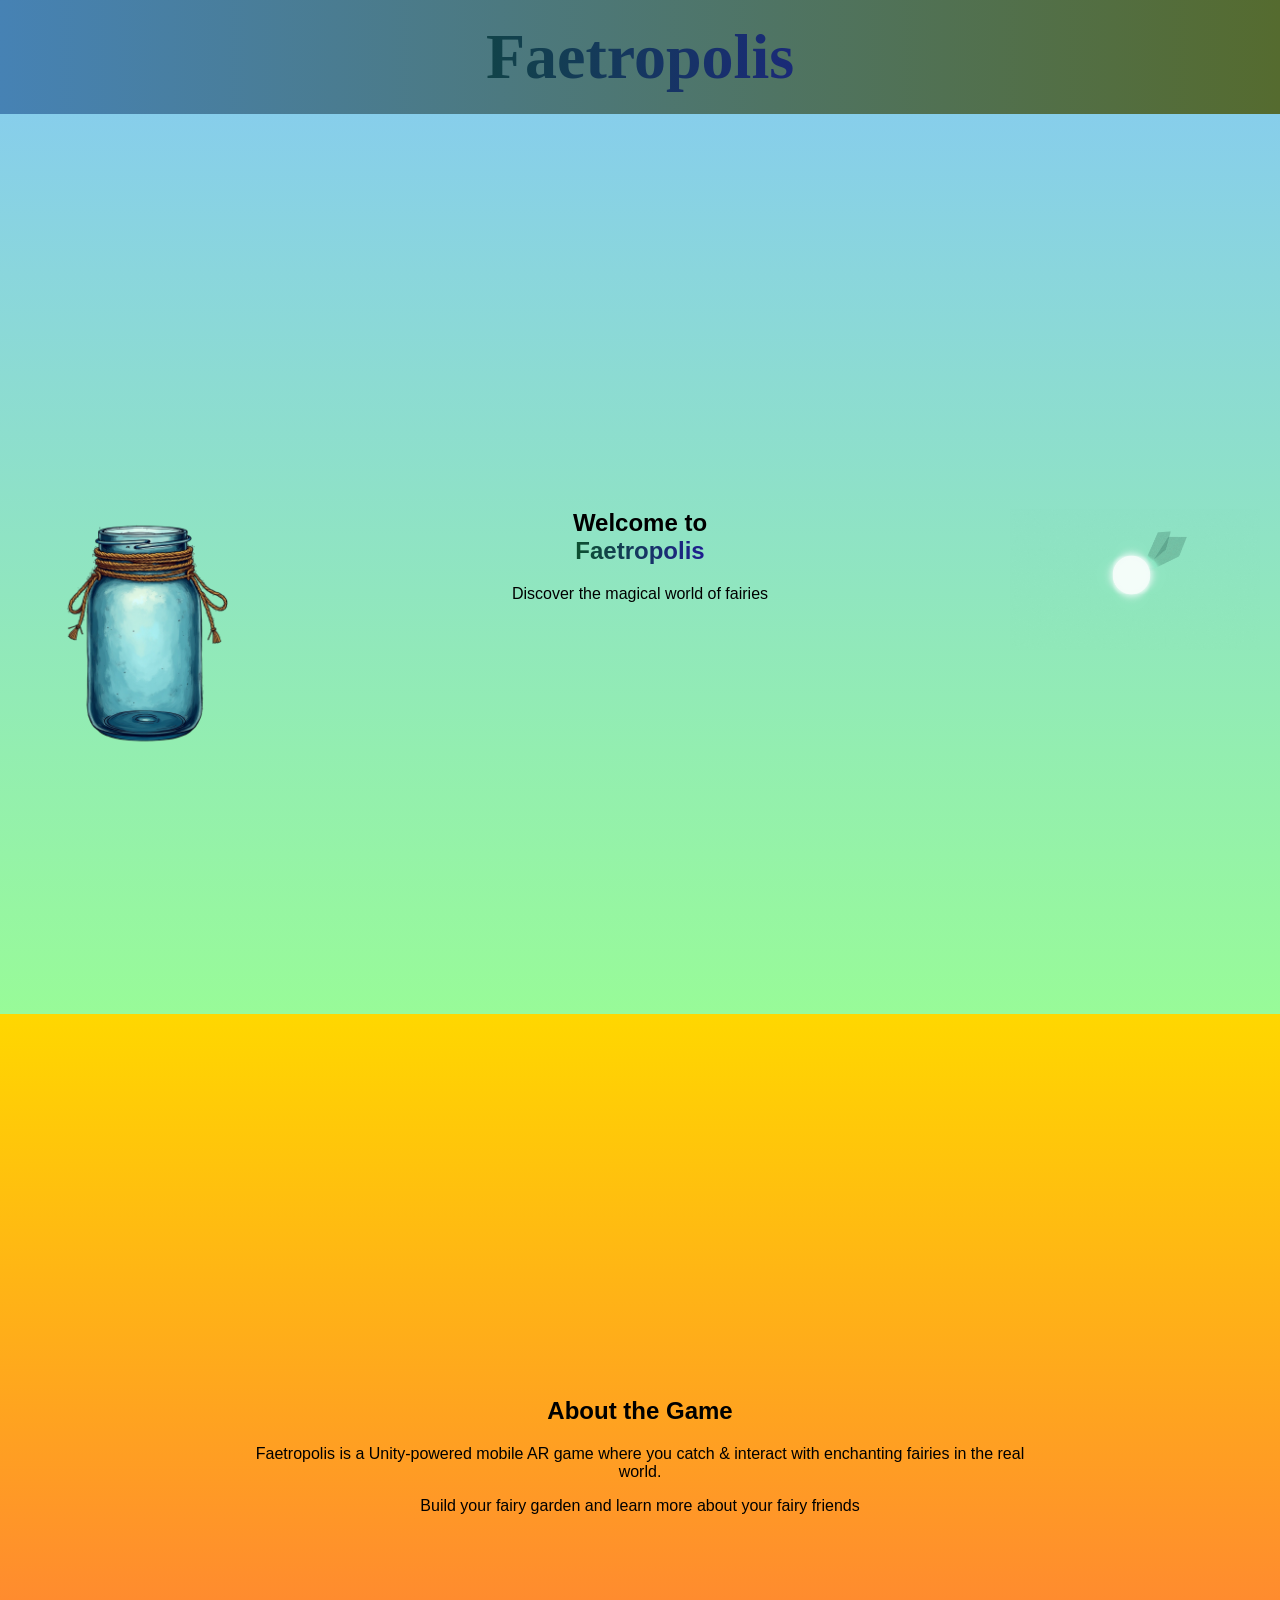
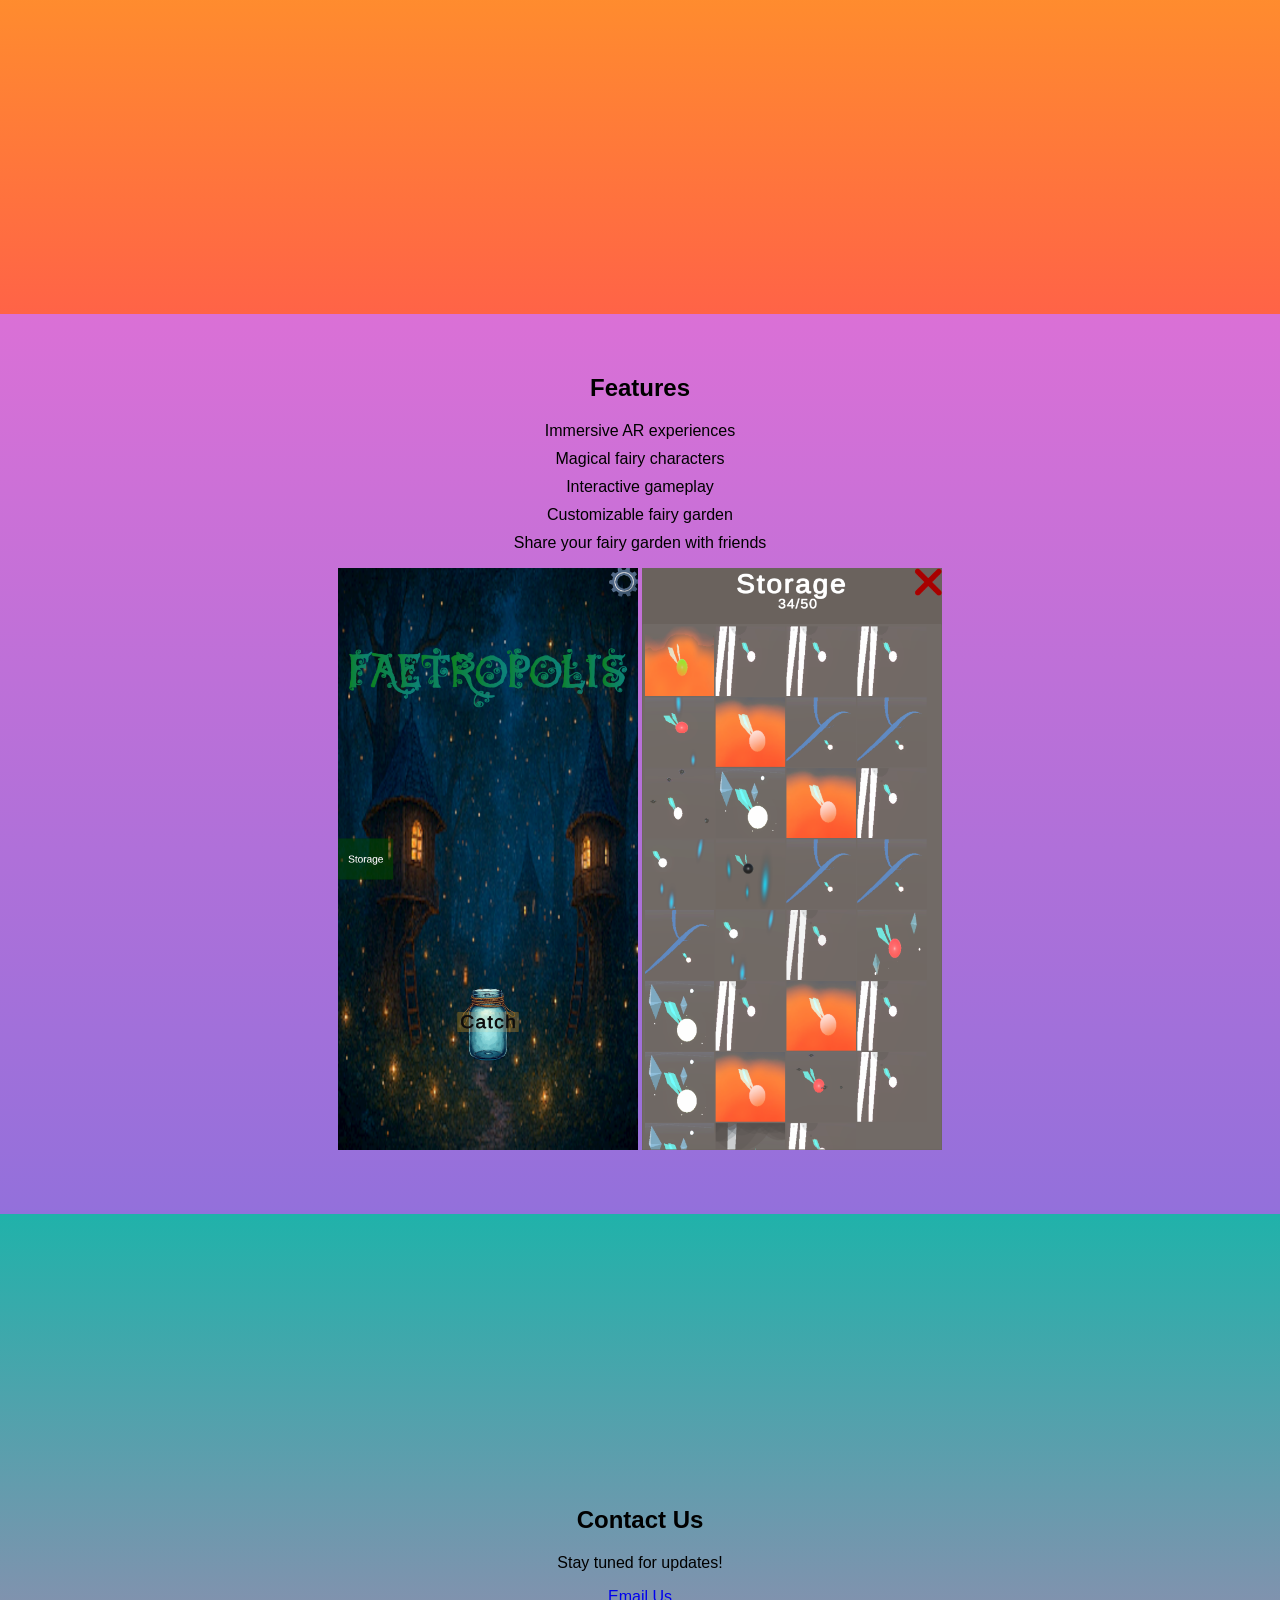
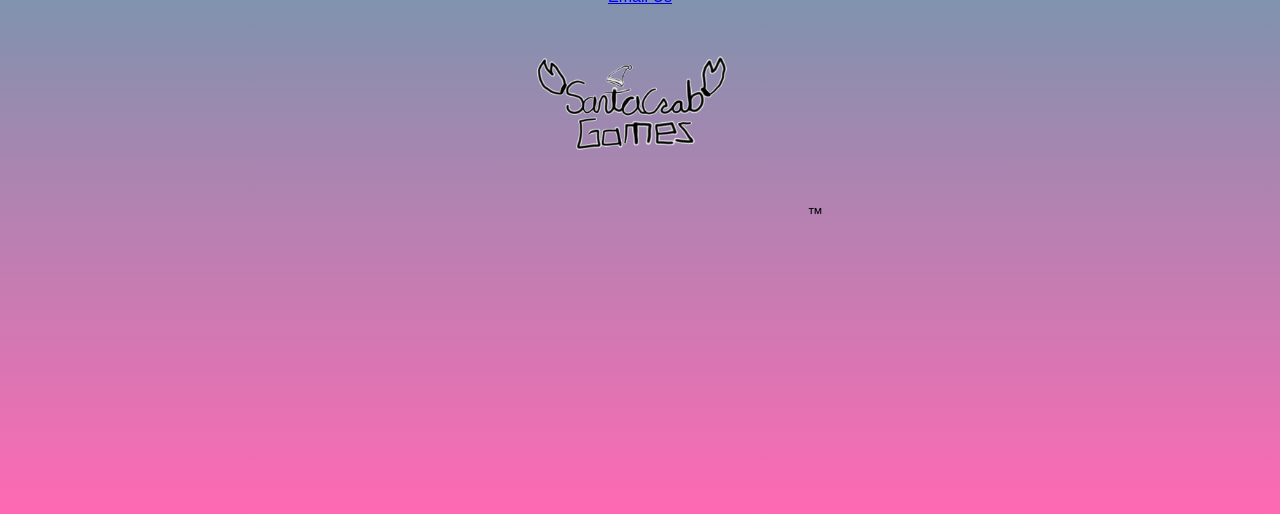
==== index.html @ f0f22c56 "clean" ====
<!DOCTYPE html>
<html lang="en">
<head>
    <meta charset="UTF-8">
    <meta name="viewport" content="width=device-width, initial-scale=1.0">
    <title>Faetropolis - Unity Mobile AR Game</title>
    <link rel="stylesheet" href="style.css">
    <link href="https://unpkg.com/aos@2.3.1/dist/aos.css" rel="stylesheet">
</head>
<body>
    <div class="banner"><div id="titletext">Faetropolis</div></div>
    <section class="parallax-section" id="hero">
        <div class="content">
            <img src="resources//FairyJar.png" alt="Faetropolis Jar" width="250" id="faetropolisjar">
            <img src="resources/commonfairyrender.png" alt="fairy" width="250" id="fairyrender">
            <h1>Welcome to <div id="titletext2">Faetropolis</div></h1>
            <p>Discover the magical world of fairies</p>
        </div>
    </section>
    <section class="parallax-section" id="about">
        <div class="content">
            <h2>About the Game</h2>
            <p>Faetropolis is a Unity-powered mobile AR game where you catch & interact with enchanting fairies in the real world.</p>
            <p>Build your fairy garden and learn more about your fairy friends</p>
        </div>
    </section>
    <section class="parallax-section" id="features">
        <div class="content">
            <h2>Features</h2>
            <ul>
                <li>Immersive AR experiences</li>
                <li>Magical fairy characters</li>
                <li>Interactive gameplay</li>
                <li>Customizable fairy garden</li>
                <li>Share your fairy garden with friends</li>
            </ul>
            <div>
                <img src="resources//Screenshot_main.png" alt="Faetropolis Screenshot 1" width="300">
                <img src="resources//Screenshot_storage.png" alt="Faetropolis Screenshot 2" width="300">
            </div>
        </div>
    </section>
    <section class="parallax-section" id="contact">
        <div class="content">
            <h2>Contact Us</h2>
            <p>Stay tuned for updates!</p>
            <p><a href="mailto:jbeltran10179@gmail.com">Email Us</a></p>
             <img src="resources//SCGamesLogo2.png" alt="SC Games Logo" width="350" id="scgameslogo">™</img>
        </div>
       
    </section>
      <script src="https://unpkg.com/aos@next/dist/aos.js"></script>
  <script src="script.js"></script>
</body>
</html>
---- style.css ----
body {
    margin: 0;
    font-family: Arial, sans-serif;
    color: Black;
}

.banner {
    background: linear-gradient(to right, #4682B4, #556B2F);
    color: transparent;
    text-align: center;
    padding: 20px;
    font-size: 4em;
    font-weight: bold;
    position: sticky;
    top: 0;
    z-index: 10;
    font-family: Papyrus;
}
#titletext{
    background: linear-gradient(to right, #046900, #2704c0);
    background-clip: text;
    -webkit-background-clip: text;
}
#titletext2{
    color: transparent;
    background: linear-gradient(to right, #046900, #2704c0);
    background-clip: text;
    -webkit-background-clip: text;
}
.parallax-section {
    position: relative;
    min-height: 100vh;
    display: flex;
    align-items: center;
    justify-content: center;
    
}



#hero {
    background: linear-gradient(to bottom, #87CEEB, #98FB98);
}

#about{
    background: linear-gradient(to bottom, #FFD700, #FF6347);
}

#features {
    background: linear-gradient(to bottom, #DA70D6, #9370DB);
}

#contact {
    background: linear-gradient(to bottom, #20B2AA, #FF69B4);
}

.content {
    text-align: center;
    max-width: 800px;
    padding: 20px;
    
    z-index: 1;
}
#fairyrender{
    position: absolute;
    right: 20px;
}
#faetropolisjar{
    position: absolute;
    left: 20px;
}
h1, h2 {
    margin: 0 0 20px 0;
}

ul {
    list-style: none;
    padding: 0;
}

li {
    margin: 10px 0;
}
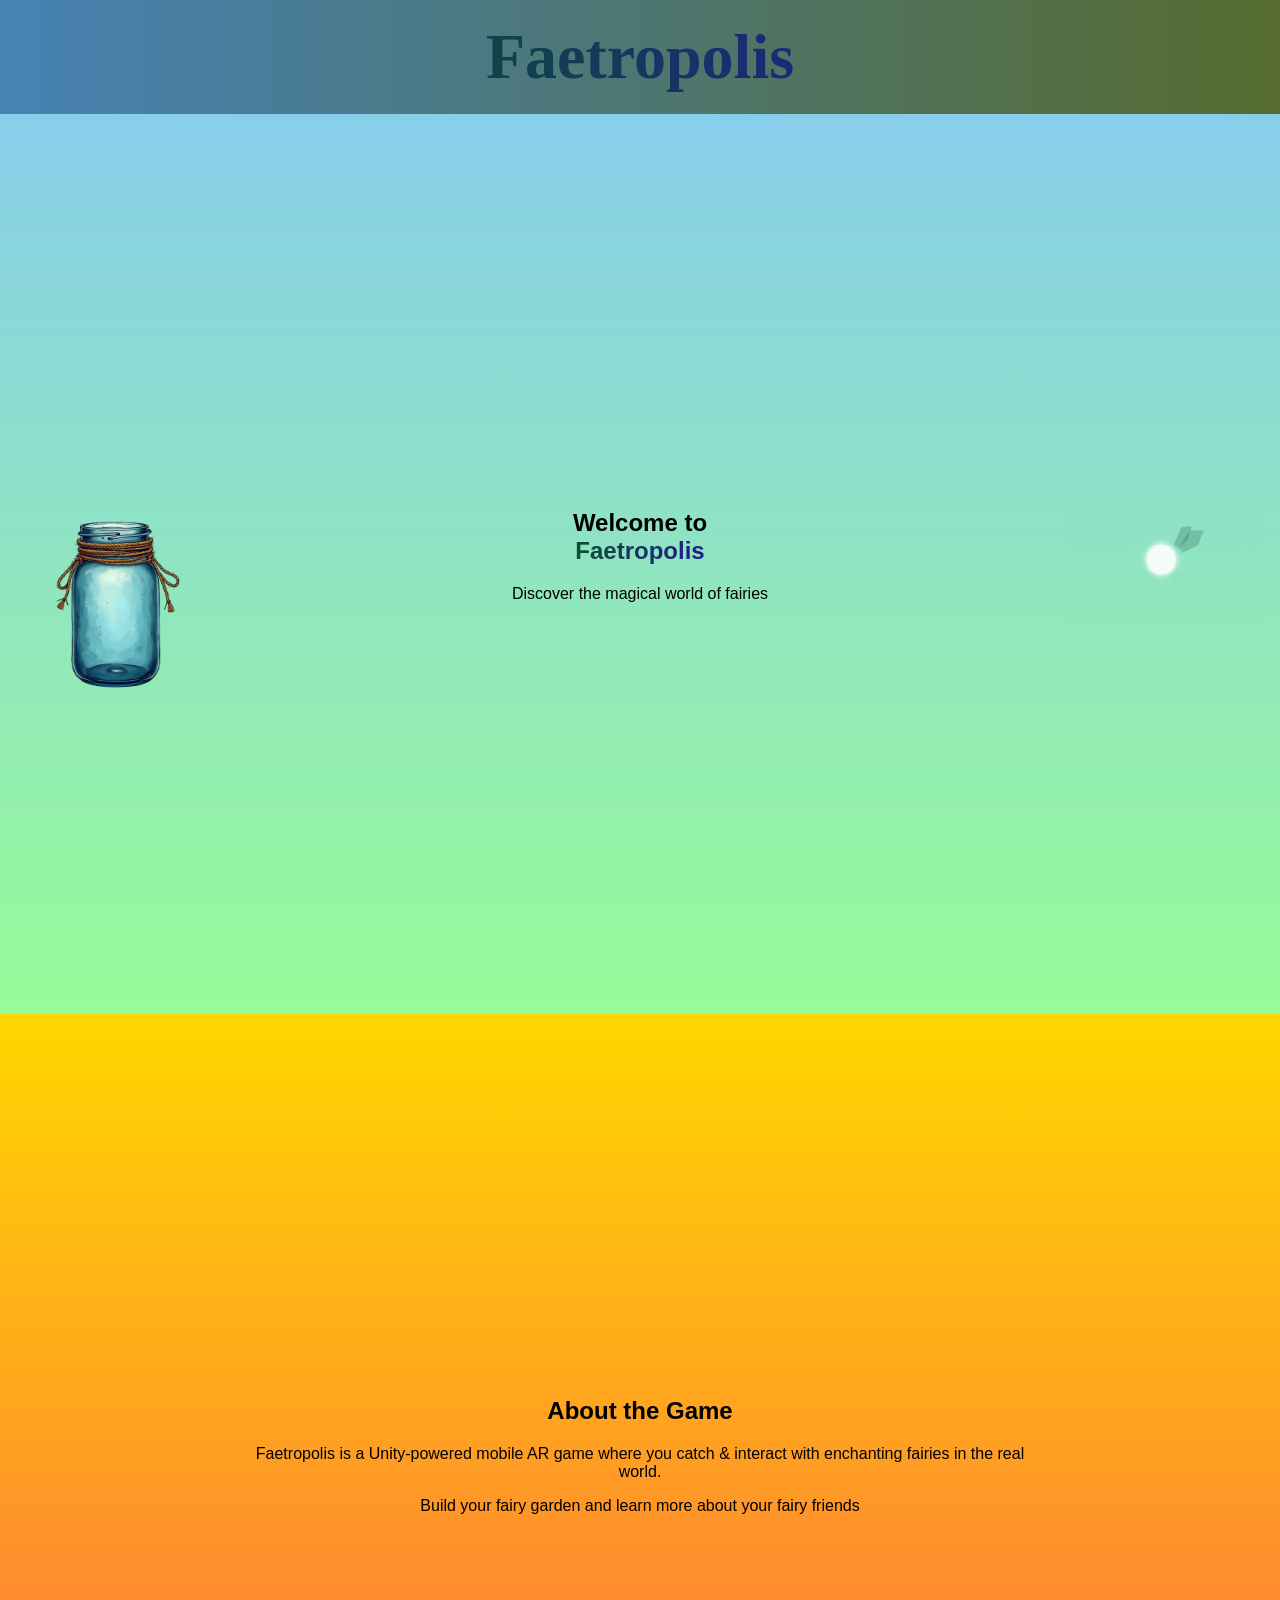
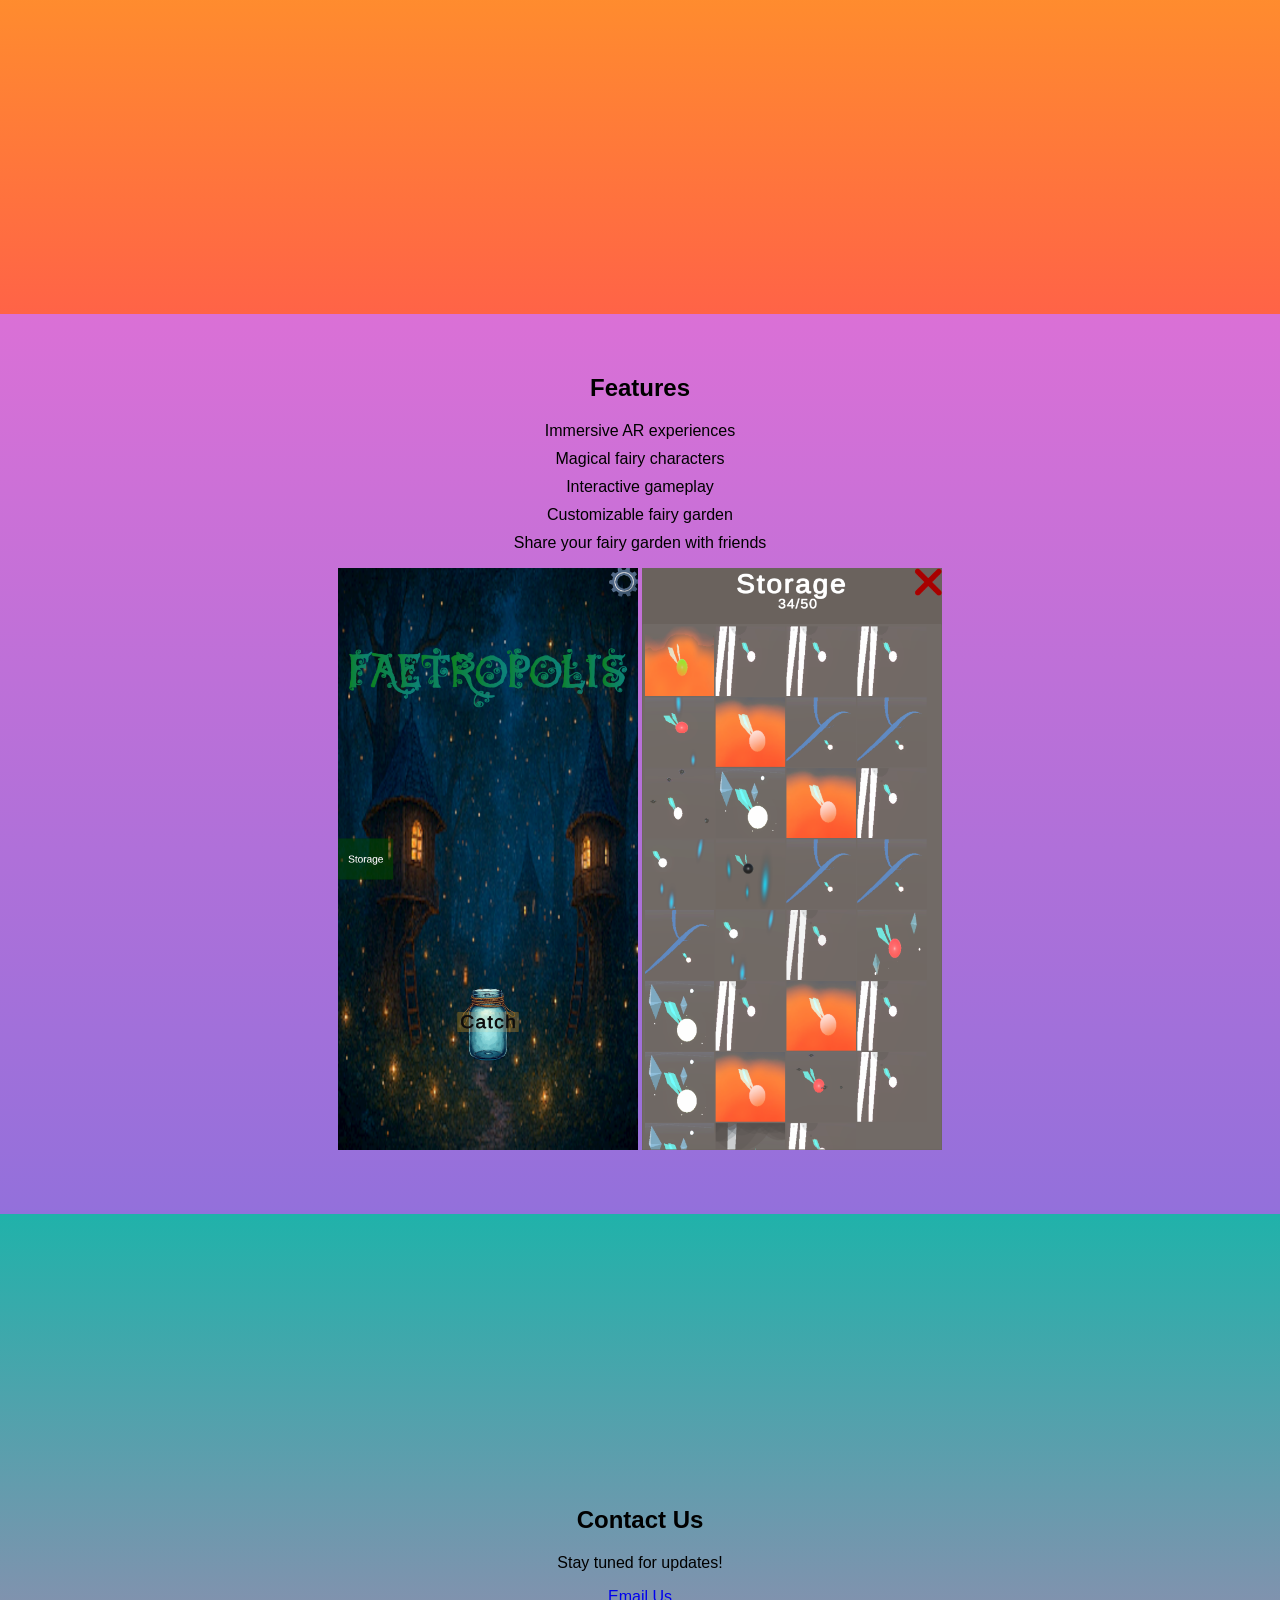
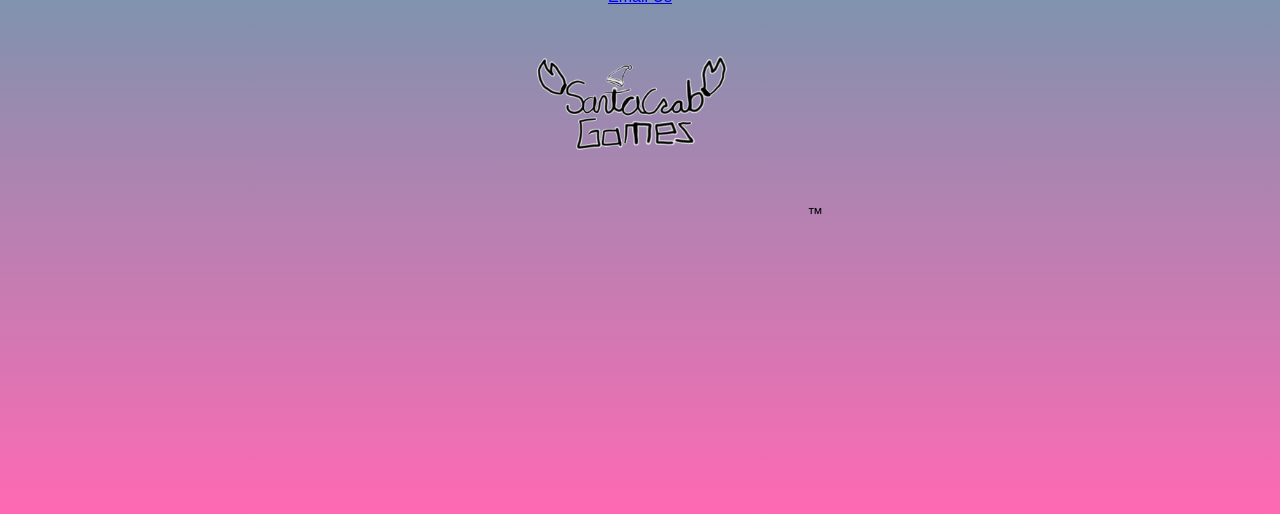
==== commit a505a89f: "mobile adjustments" ====
--- a/index.html
+++ b/index.html
@@ -11,8 +11,8 @@
     <div class="banner"><div id="titletext">Faetropolis</div></div>
     <section class="parallax-section" id="hero">
         <div class="content">
-            <img src="resources//FairyJar.png" alt="Faetropolis Jar" width="250" id="faetropolisjar">
-            <img src="resources/commonfairyrender.png" alt="fairy" width="250" id="fairyrender">
+            <img src="resources//FairyJar.png" alt="Faetropolis Jar" width="15%" id="faetropolisjar">
+            <img src="resources/commonfairyrender.png" alt="fairy" width="15%" id="fairyrender">
             <h1>Welcome to <div id="titletext2">Faetropolis</div></h1>
             <p>Discover the magical world of fairies</p>
         </div>
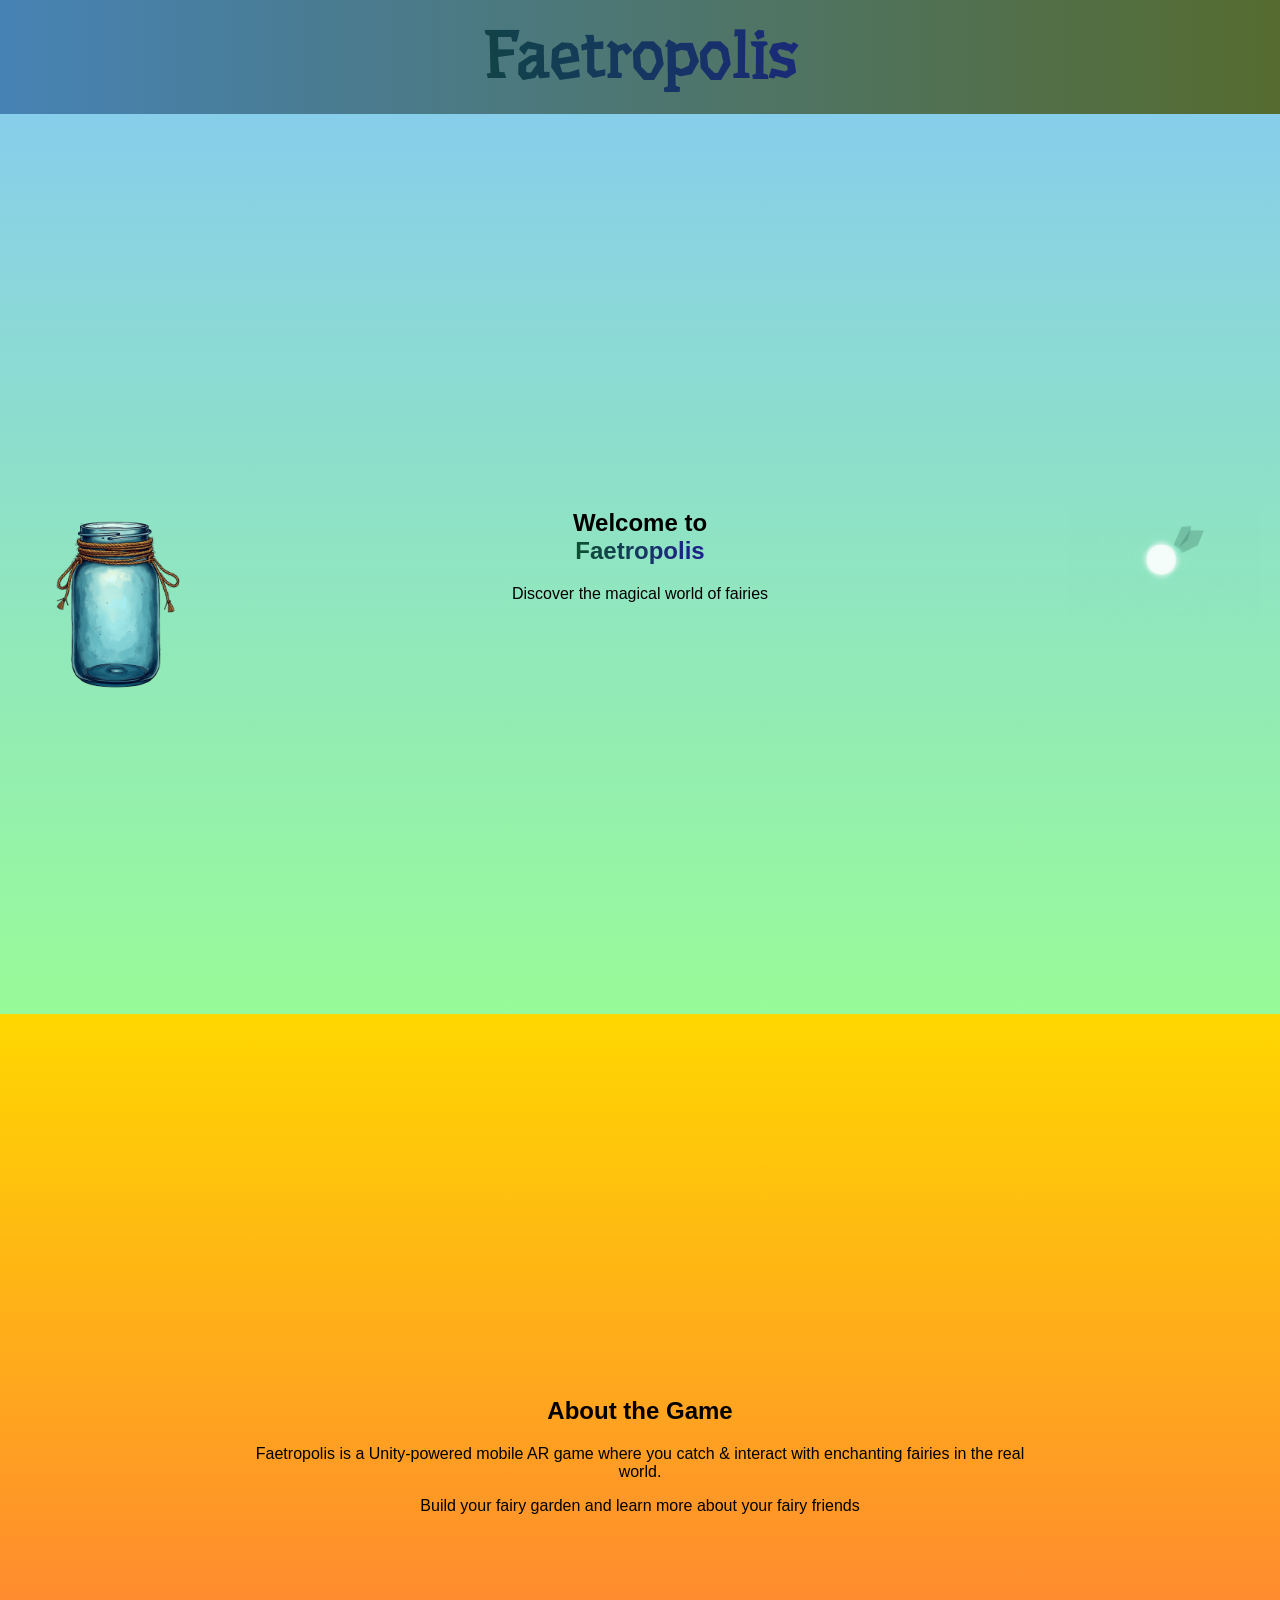
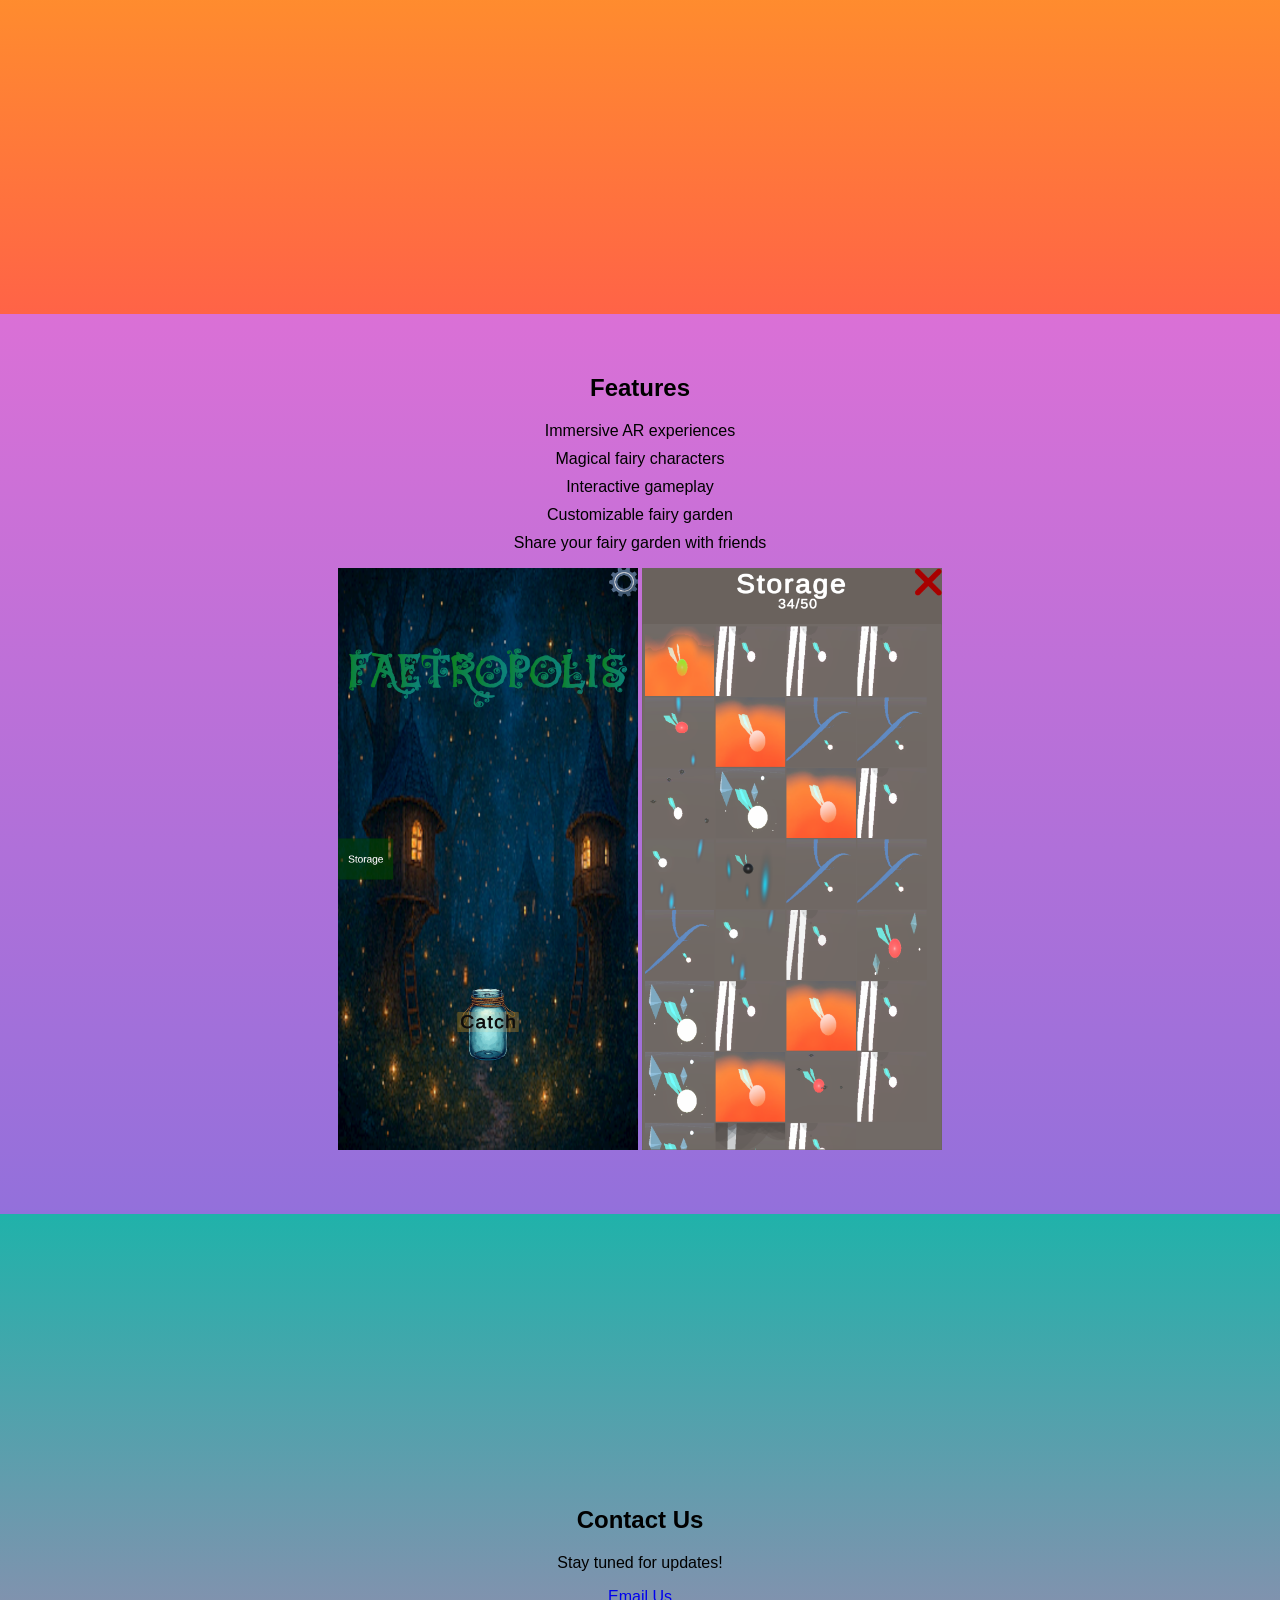
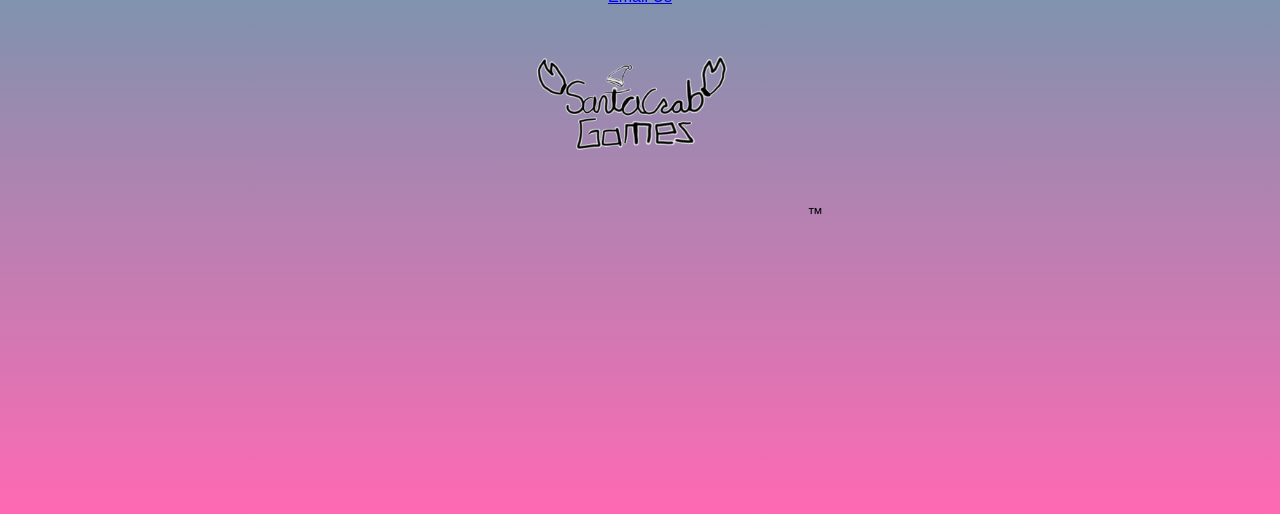
==== commit cf55aad1: "more mobile considerations" ====
--- a/index.html
+++ b/index.html
@@ -6,6 +6,9 @@
     <title>Faetropolis - Unity Mobile AR Game</title>
     <link rel="stylesheet" href="style.css">
     <link href="https://unpkg.com/aos@2.3.1/dist/aos.css" rel="stylesheet">
+    <link rel="preconnect" href="https://fonts.googleapis.com">
+<link rel="preconnect" href="https://fonts.gstatic.com" crossorigin>
+<link href="https://fonts.googleapis.com/css2?family=Underdog&display=swap" rel="stylesheet">
 </head>
 <body>
     <div class="banner"><div id="titletext">Faetropolis</div></div>
--- a/style.css
+++ b/style.css
@@ -14,7 +14,7 @@
     position: sticky;
     top: 0;
     z-index: 10;
-    font-family: Papyrus;
+    font-family:"Underdog", Papyrus;
 }
 #titletext{
     background: linear-gradient(to right, #046900, #2704c0);
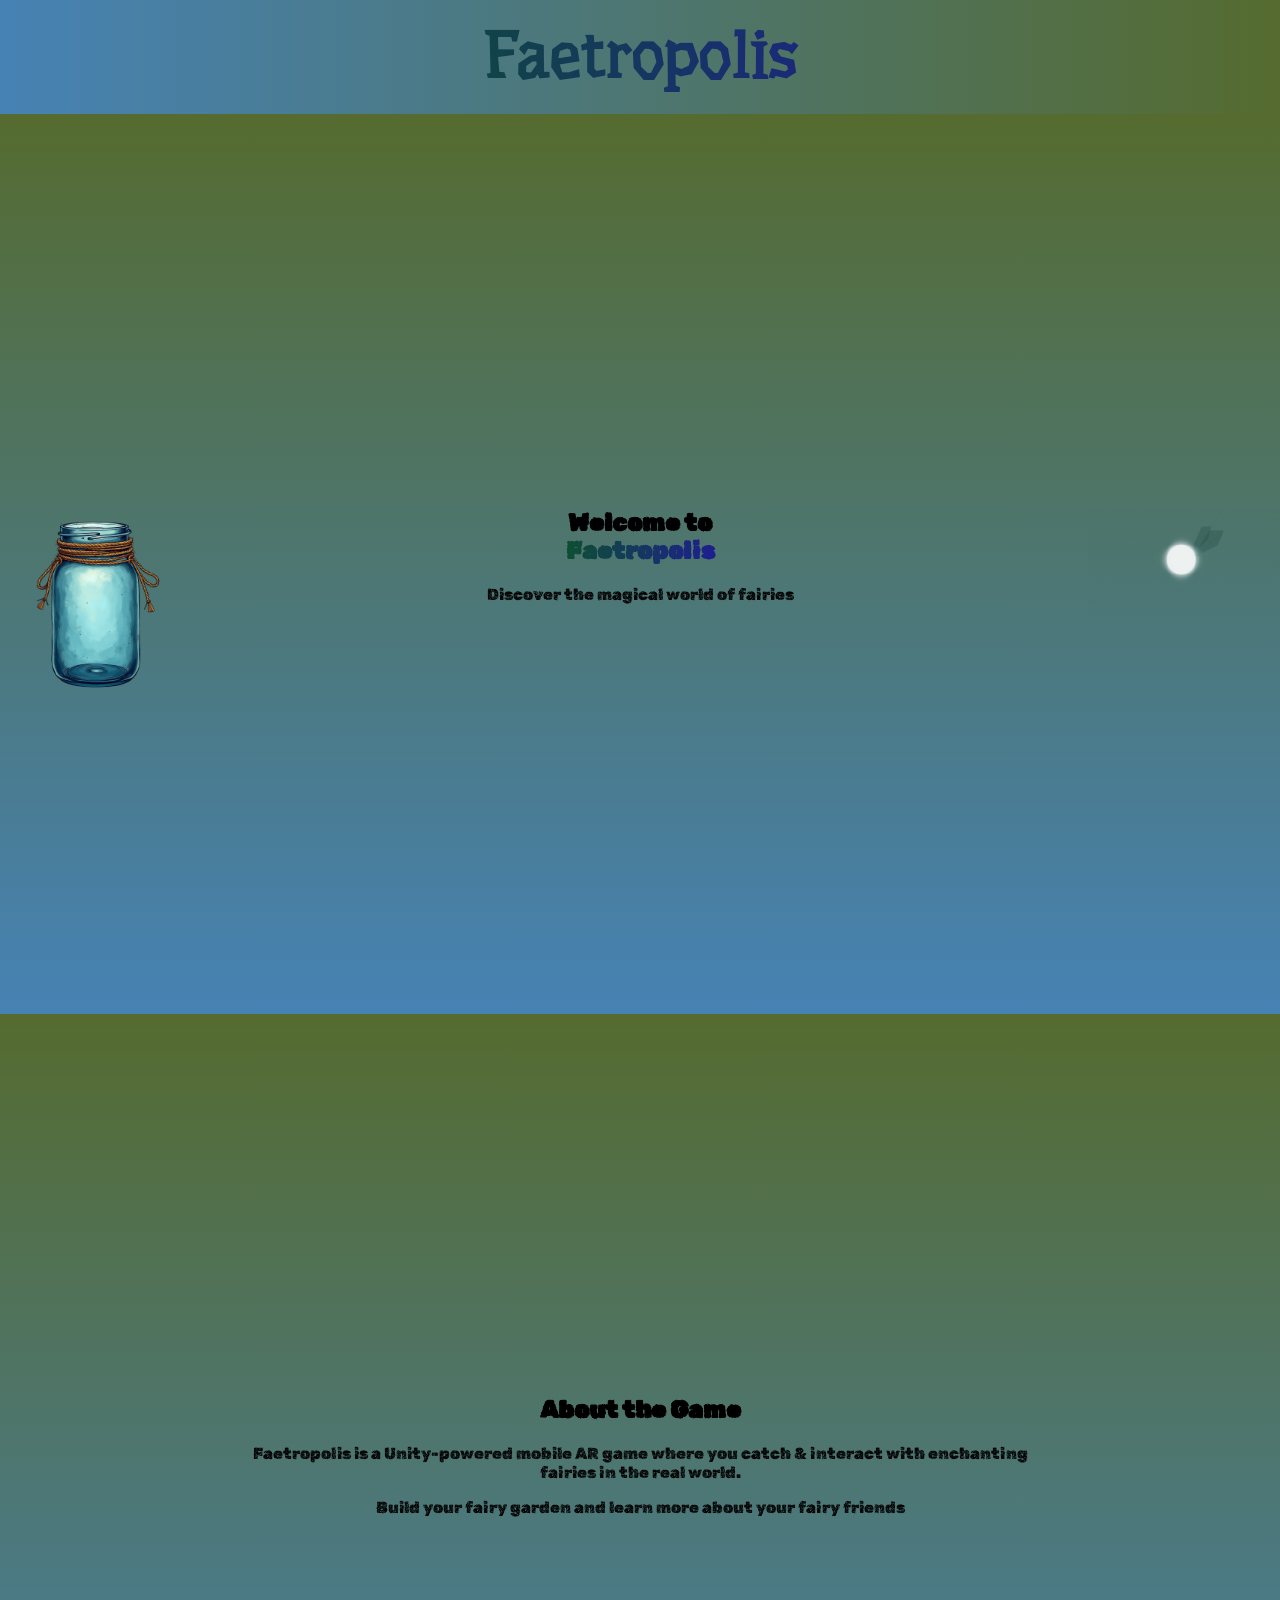
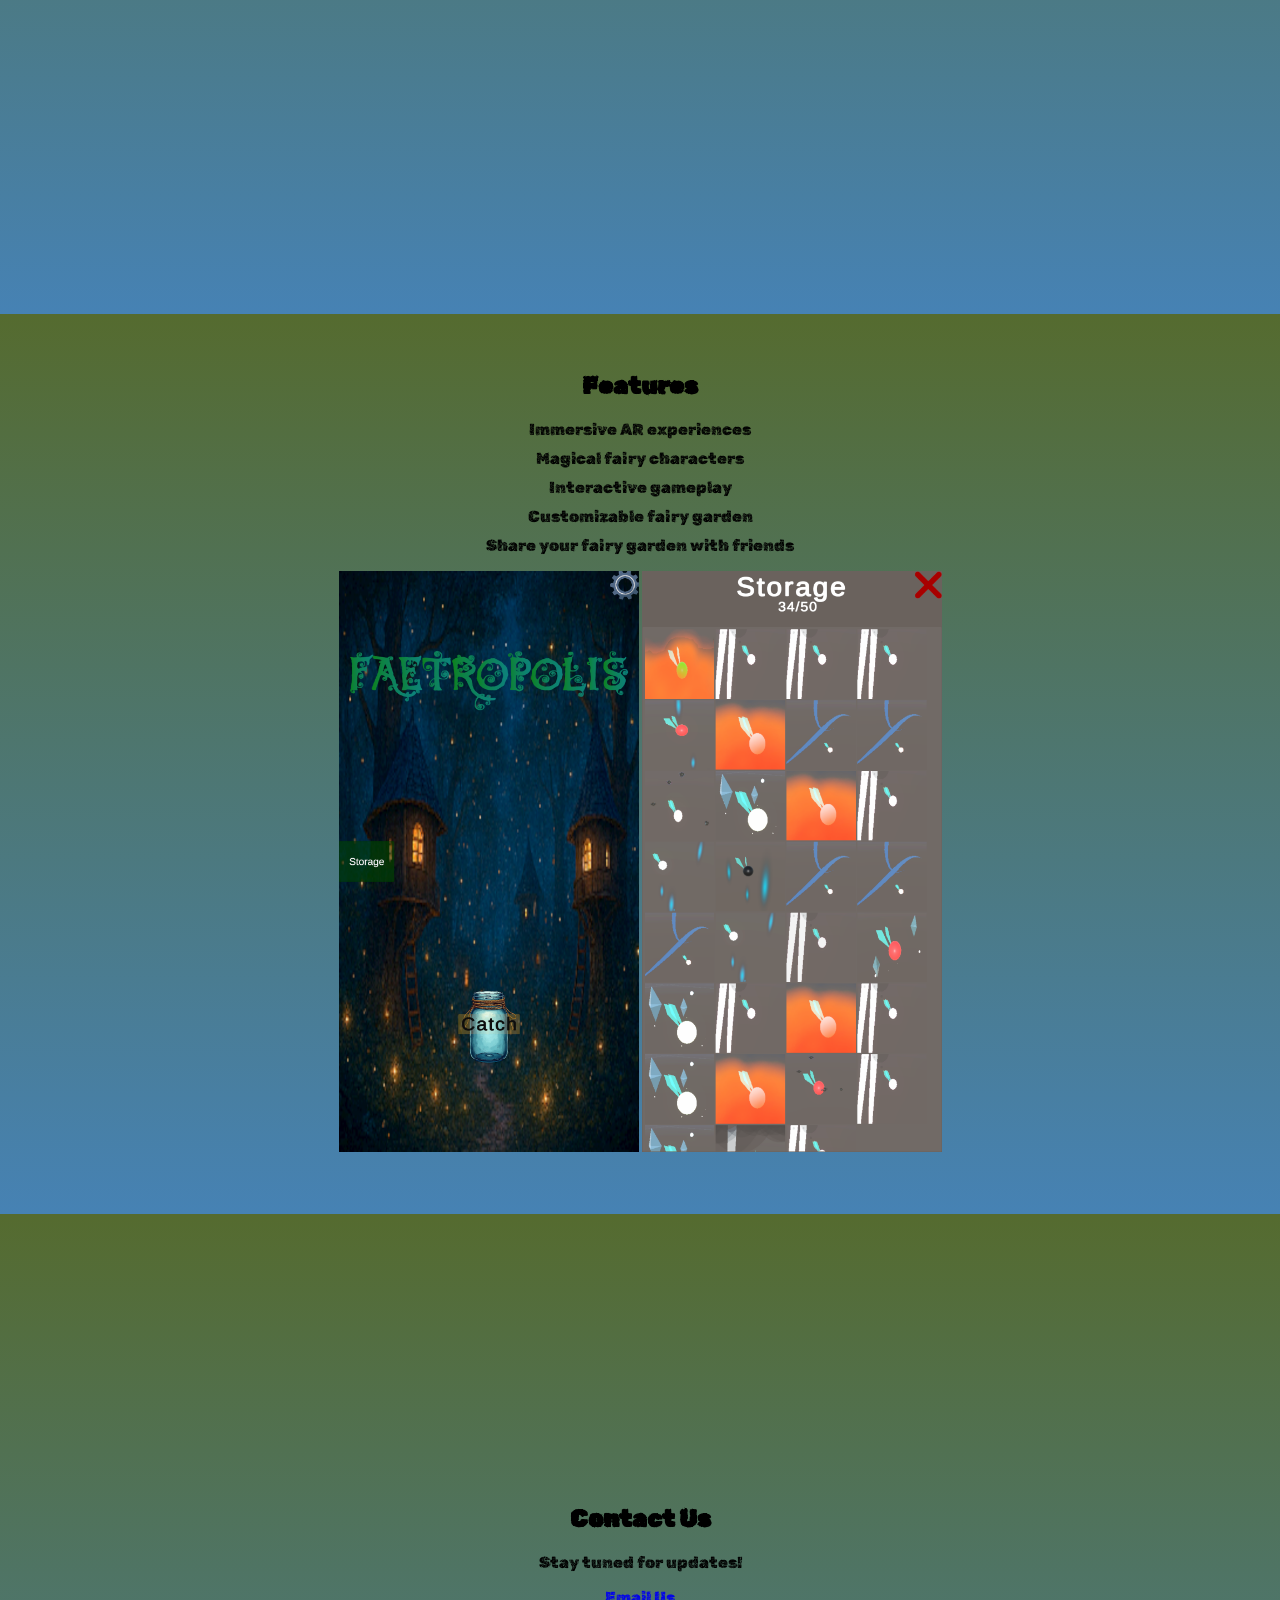
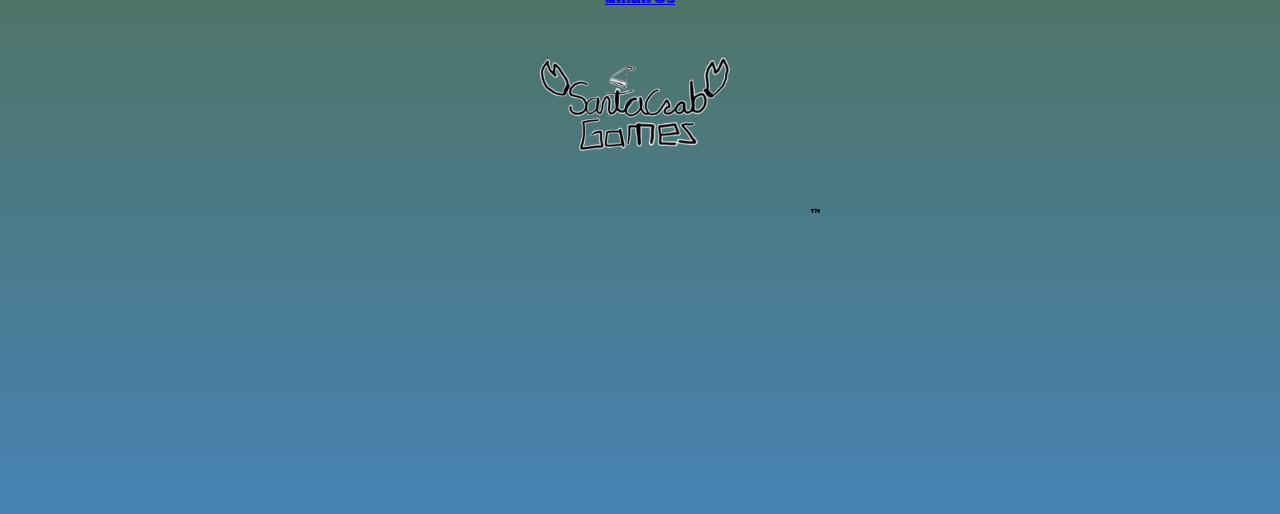
==== commit d690fe68: "update colors and object positions" ====
--- a/index.html
+++ b/index.html
@@ -9,6 +9,9 @@
     <link rel="preconnect" href="https://fonts.googleapis.com">
 <link rel="preconnect" href="https://fonts.gstatic.com" crossorigin>
 <link href="https://fonts.googleapis.com/css2?family=Underdog&display=swap" rel="stylesheet">
+<link rel="preconnect" href="https://fonts.googleapis.com">
+<link rel="preconnect" href="https://fonts.gstatic.com" crossorigin>
+<link href="https://fonts.googleapis.com/css2?family=Rubik+Distressed&display=swap" rel="stylesheet">
 </head>
 <body>
     <div class="banner"><div id="titletext">Faetropolis</div></div>
--- a/style.css
+++ b/style.css
@@ -1,6 +1,6 @@
 body {
     margin: 0;
-    font-family: Arial, sans-serif;
+    font-family: "Rubik Distressed";
     color: Black;
 }
 
@@ -33,25 +33,7 @@
     display: flex;
     align-items: center;
     justify-content: center;
-    
-}
-
-
-
-#hero {
-    background: linear-gradient(to bottom, #87CEEB, #98FB98);
-}
-
-#about{
-    background: linear-gradient(to bottom, #FFD700, #FF6347);
-}
-
-#features {
-    background: linear-gradient(to bottom, #DA70D6, #9370DB);
-}
-
-#contact {
-    background: linear-gradient(to bottom, #20B2AA, #FF69B4);
+    background: linear-gradient(to bottom, #556B2F, #4682B4);
 }
 
 .content {
@@ -63,11 +45,11 @@
 }
 #fairyrender{
     position: absolute;
-    right: 20px;
+    right: 0%;
 }
 #faetropolisjar{
     position: absolute;
-    left: 20px;
+    left: 0%;
 }
 h1, h2 {
     margin: 0 0 20px 0;
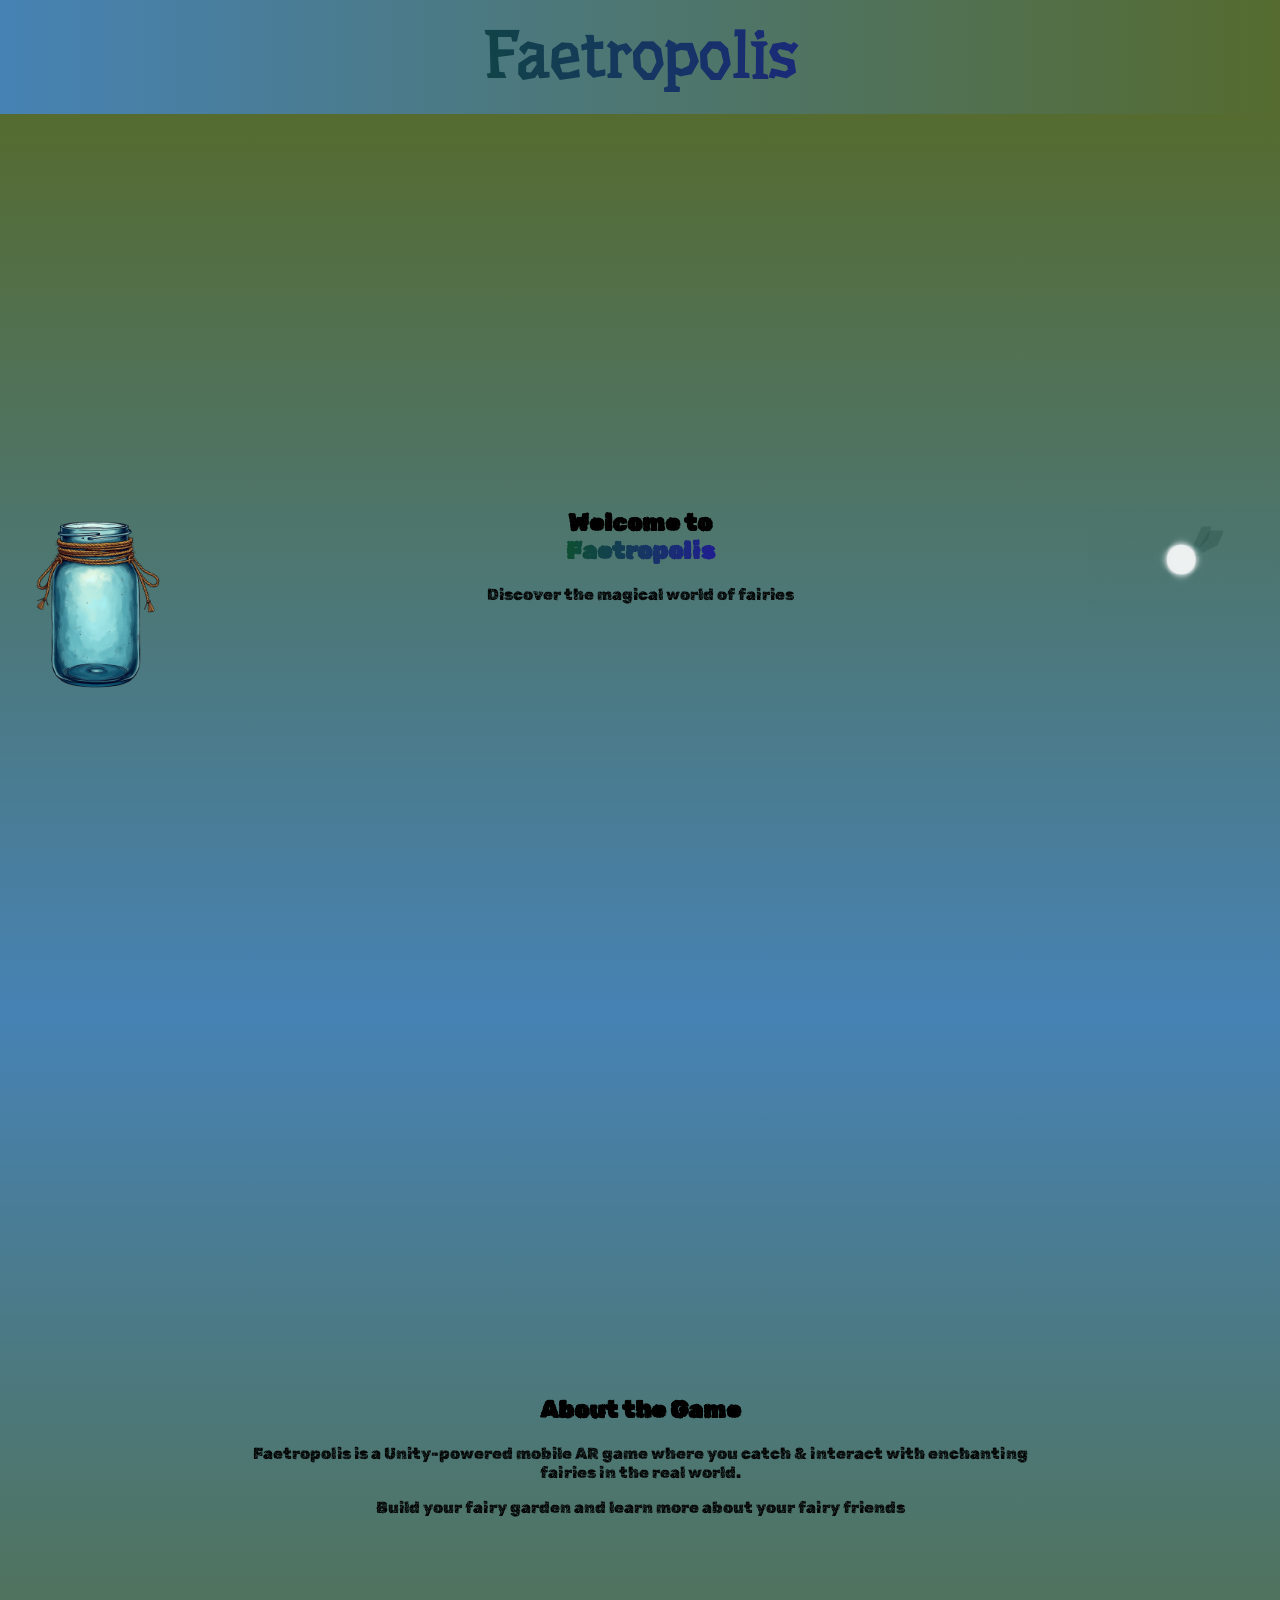
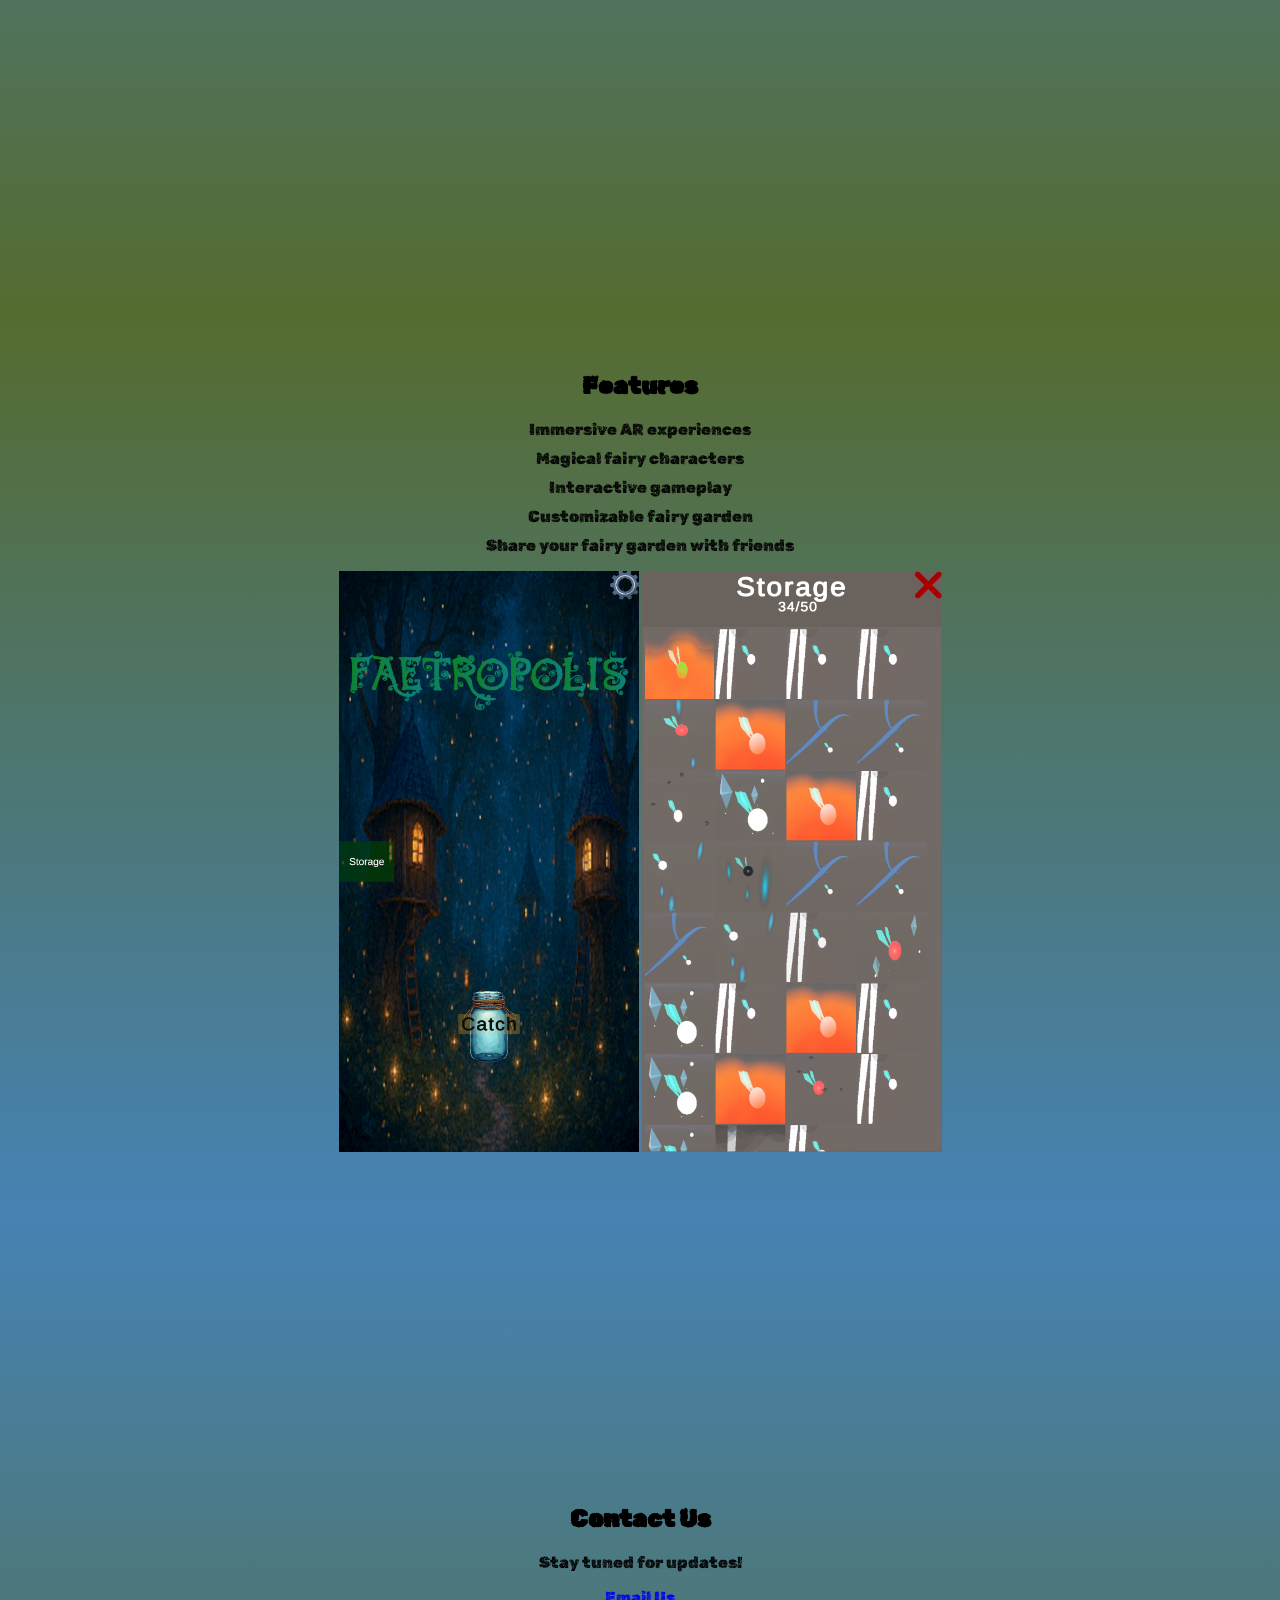
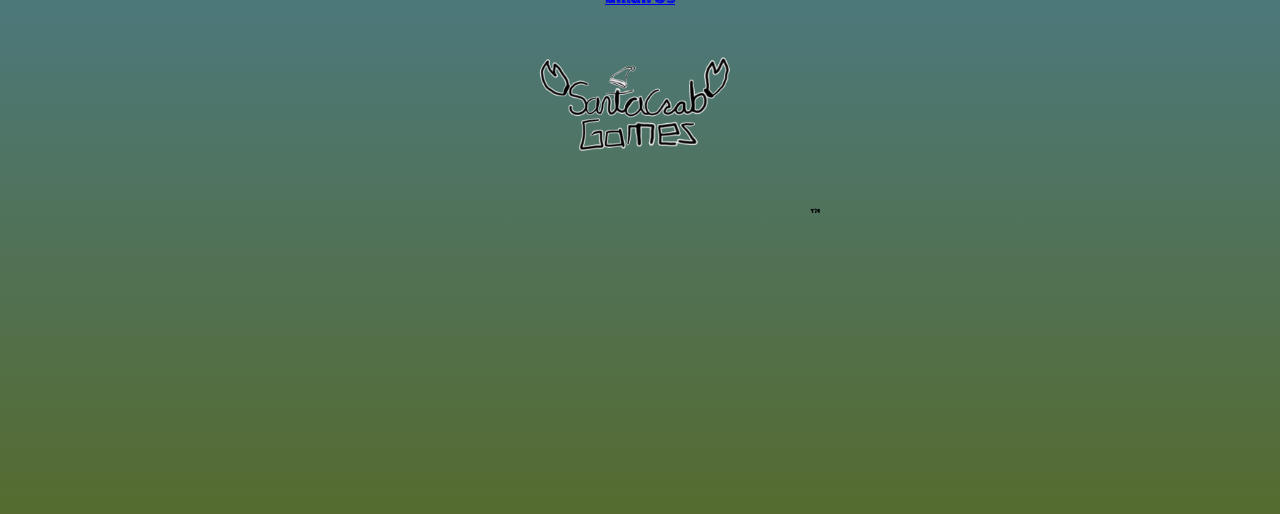
==== commit d56808a4: "test" ====
--- a/index.html
+++ b/index.html
@@ -26,7 +26,7 @@
     <section class="parallax-section" id="about">
         <div class="content">
             <h2>About the Game</h2>
-            <p>Faetropolis is a Unity-powered mobile AR game where you catch & interact with enchanting fairies in the real world.</p>
+            <p>  Faetropolis is a Unity-powered mobile AR game where you catch & interact with enchanting fairies in the real world.</p>
             <p>Build your fairy garden and learn more about your fairy friends</p>
         </div>
     </section>
--- a/style.css
+++ b/style.css
@@ -36,6 +36,24 @@
     background: linear-gradient(to bottom, #556B2F, #4682B4);
 }
 
+
+
+#hero {
+    background: linear-gradient(to bottom, #556B2F, #4682B4);
+}
+
+#about{
+    background: linear-gradient(to bottom, #4682B4, #556B2F);
+}
+
+#features {
+    background: linear-gradient(to bottom, #556B2F, #4682B4);
+}
+
+#contact {
+    background: linear-gradient(to bottom, #4682B4, #556B2F);
+}
+
 .content {
     text-align: center;
     max-width: 800px;
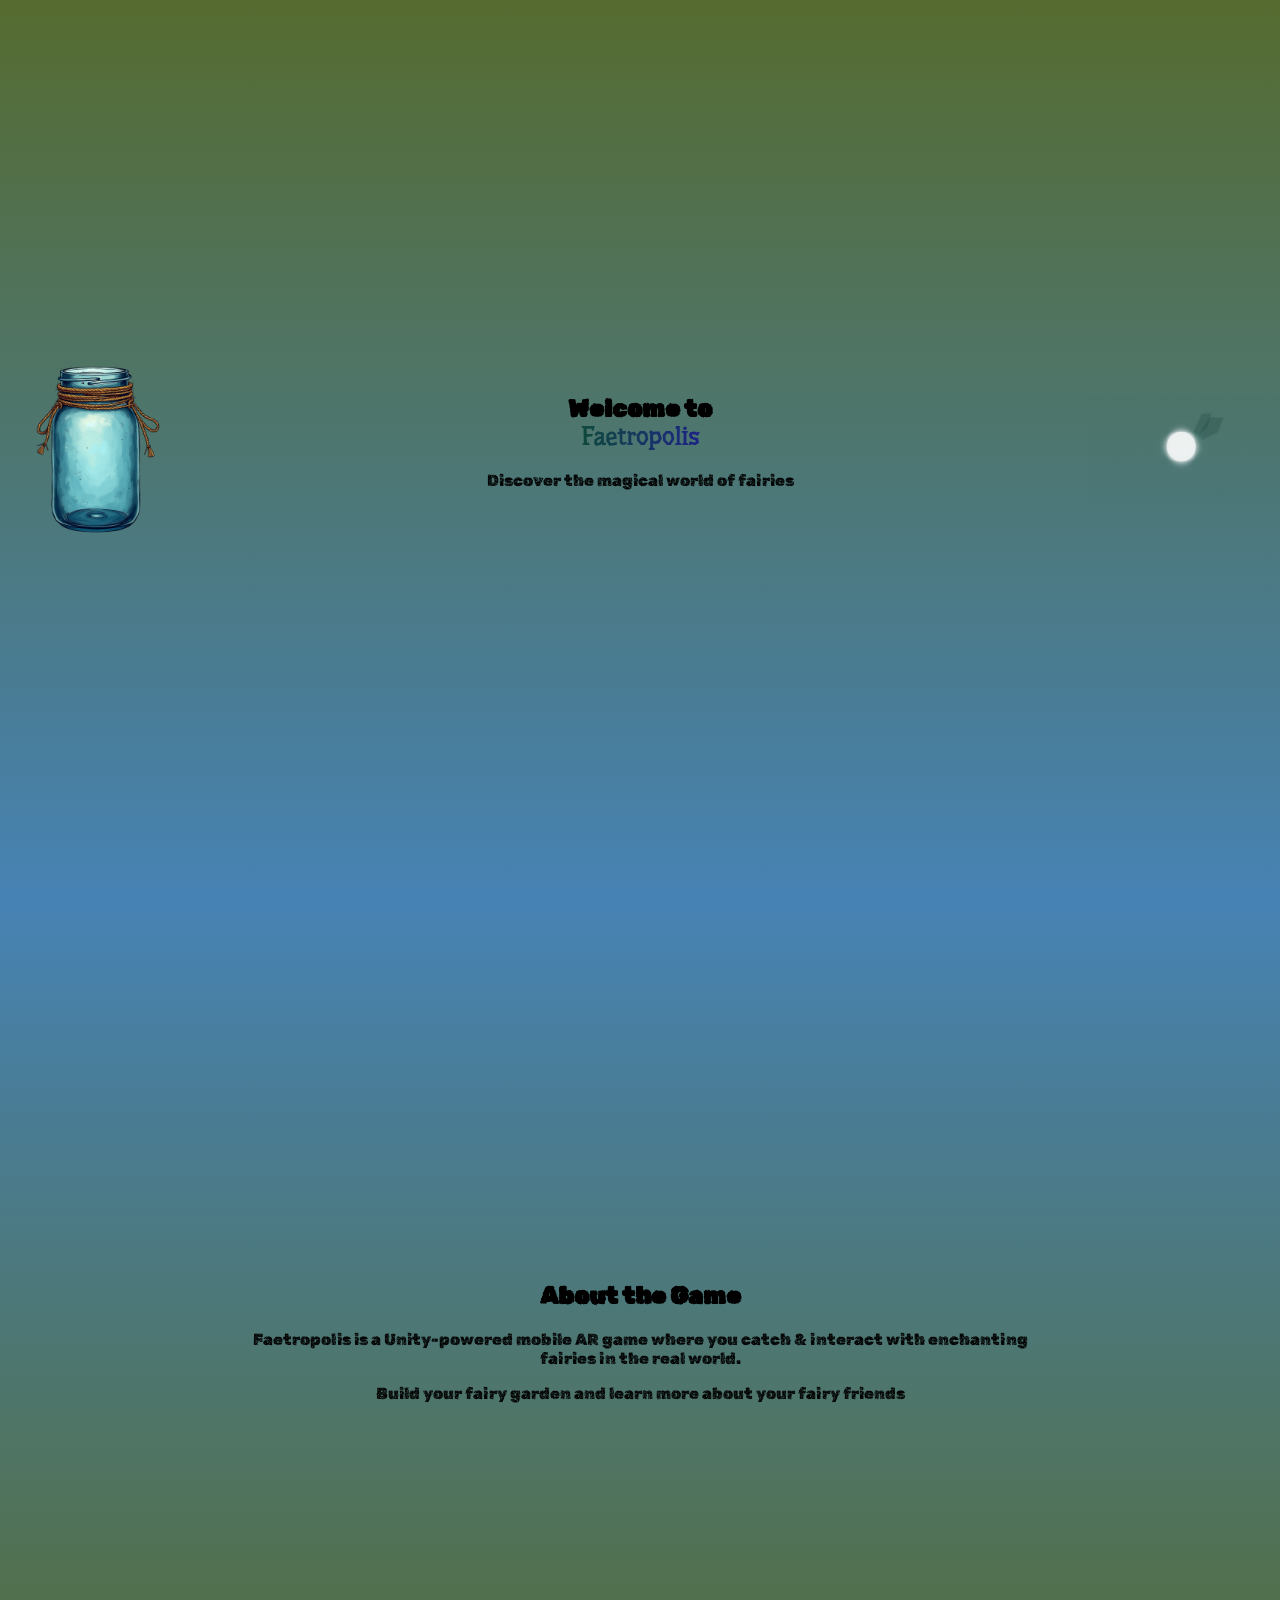
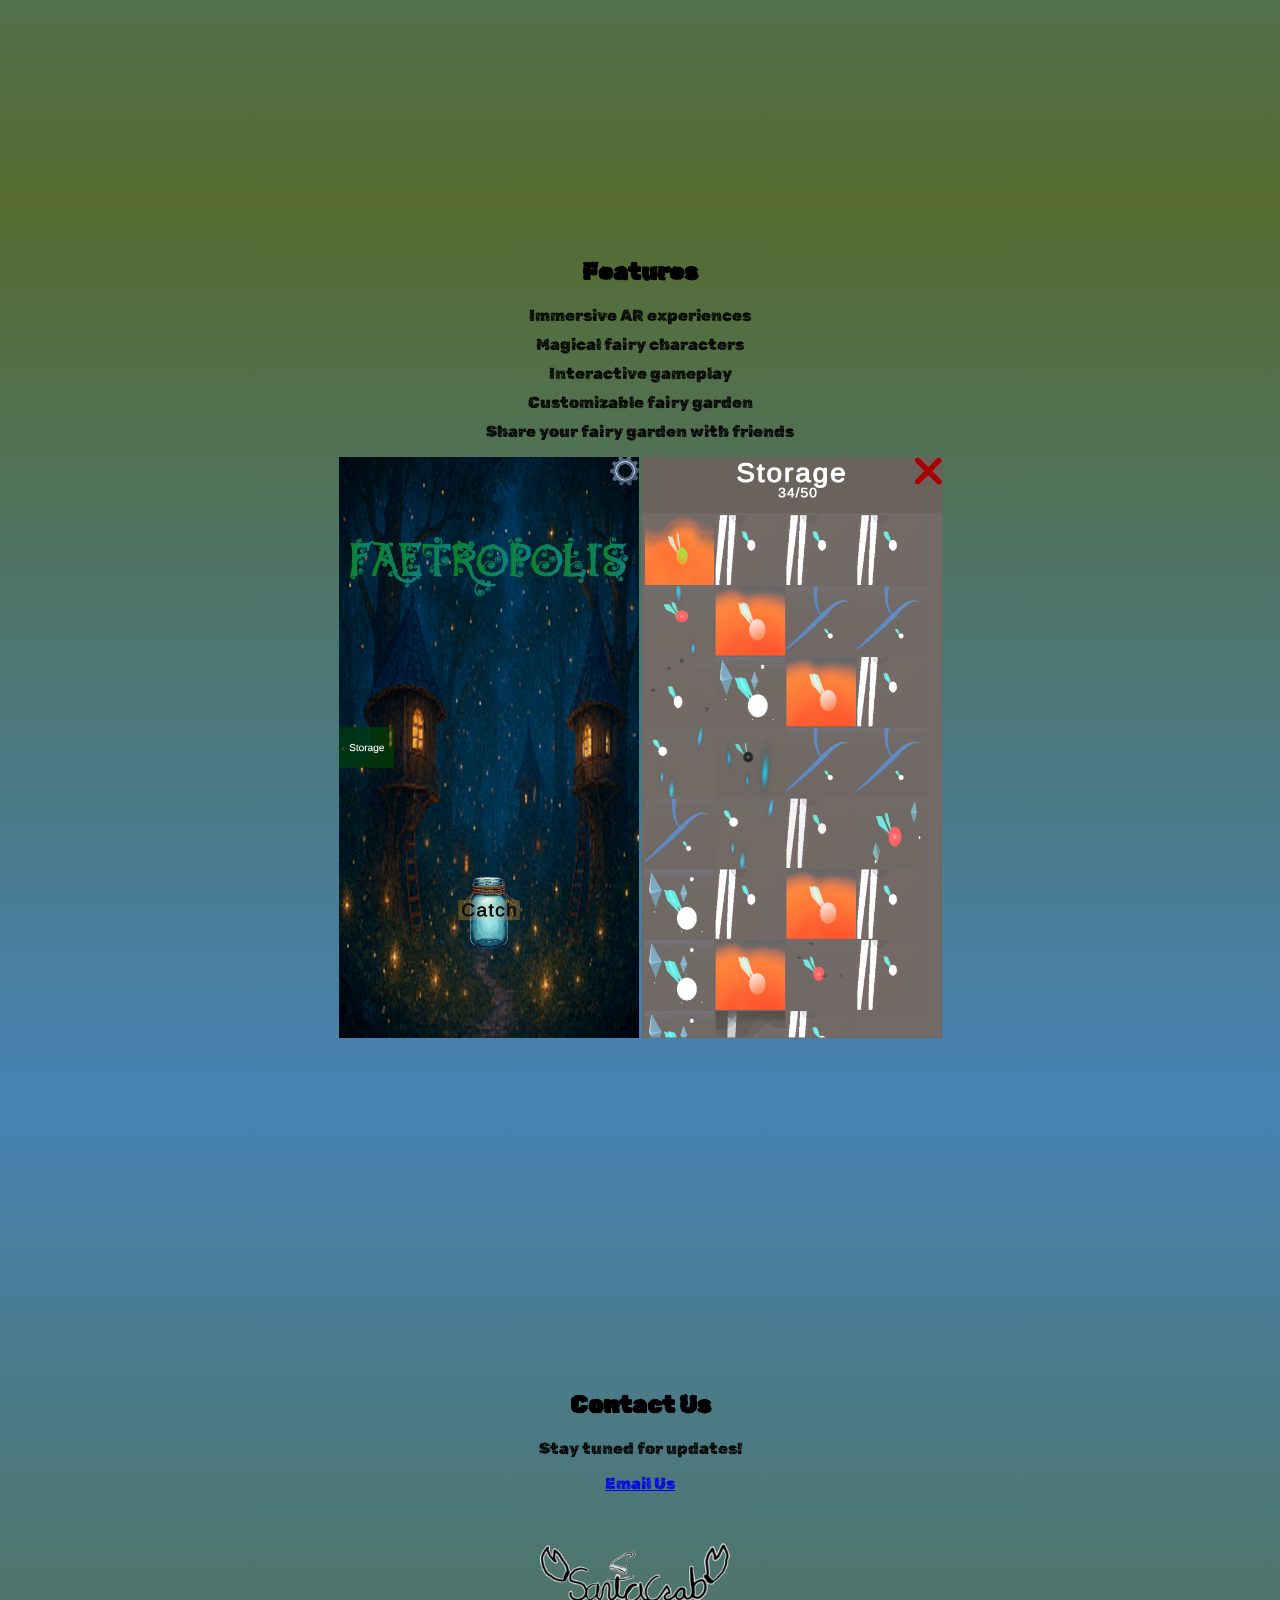
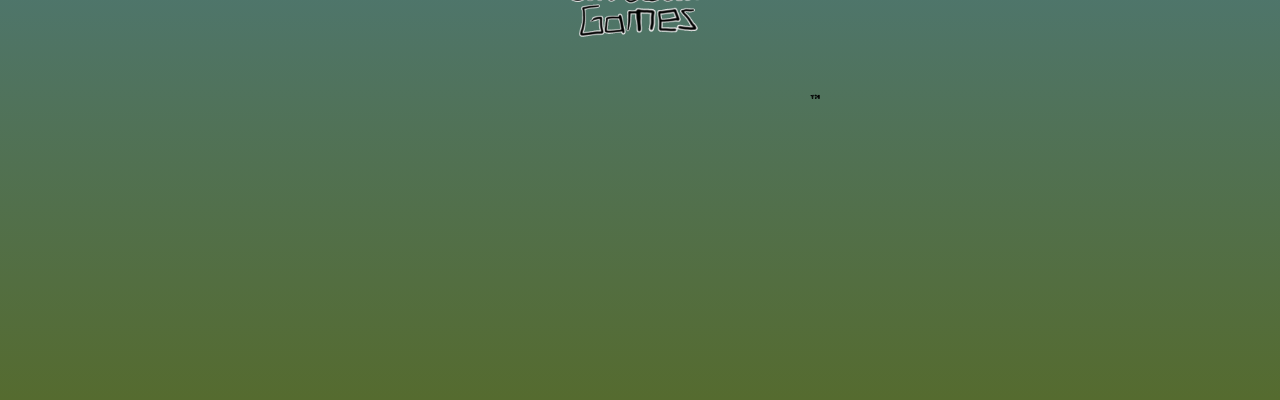
==== commit 8043153f: "clean up" ====
--- a/index.html
+++ b/index.html
@@ -14,11 +14,11 @@
 <link href="https://fonts.googleapis.com/css2?family=Rubik+Distressed&display=swap" rel="stylesheet">
 </head>
 <body>
-    <div class="banner"><div id="titletext">Faetropolis</div></div>
+    
     <section class="parallax-section" id="hero">
+        <img src="resources//FairyJar.png" alt="Faetropolis Jar" width="15%" id="faetropolisjar">
+            <img src="resources/commonfairyrender.png" alt="fairy" width="15%" id="fairyrender">
         <div class="content">
-            <img src="resources//FairyJar.png" alt="Faetropolis Jar" width="15%" id="faetropolisjar">
-            <img src="resources/commonfairyrender.png" alt="fairy" width="15%" id="fairyrender">
             <h1>Welcome to <div id="titletext2">Faetropolis</div></h1>
             <p>Discover the magical world of fairies</p>
         </div>
--- a/style.css
+++ b/style.css
@@ -5,7 +5,10 @@
 }
 
 .banner {
-    background: linear-gradient(to right, #4682B4, #556B2F);
+    background-image: url("resources/bannerbg.png");
+    background-color: #556B2F;
+    background-size: cover;
+    background-repeat: no-repeat;
     color: transparent;
     text-align: center;
     padding: 20px;
@@ -26,6 +29,7 @@
     background: linear-gradient(to right, #046900, #2704c0);
     background-clip: text;
     -webkit-background-clip: text;
+    font-family:"Underdog", Papyrus;
 }
 .parallax-section {
     position: relative;
@@ -64,10 +68,12 @@
 #fairyrender{
     position: absolute;
     right: 0%;
+    z-index: 1;
 }
 #faetropolisjar{
     position: absolute;
     left: 0%;
+    z-index: 1;
 }
 h1, h2 {
     margin: 0 0 20px 0;
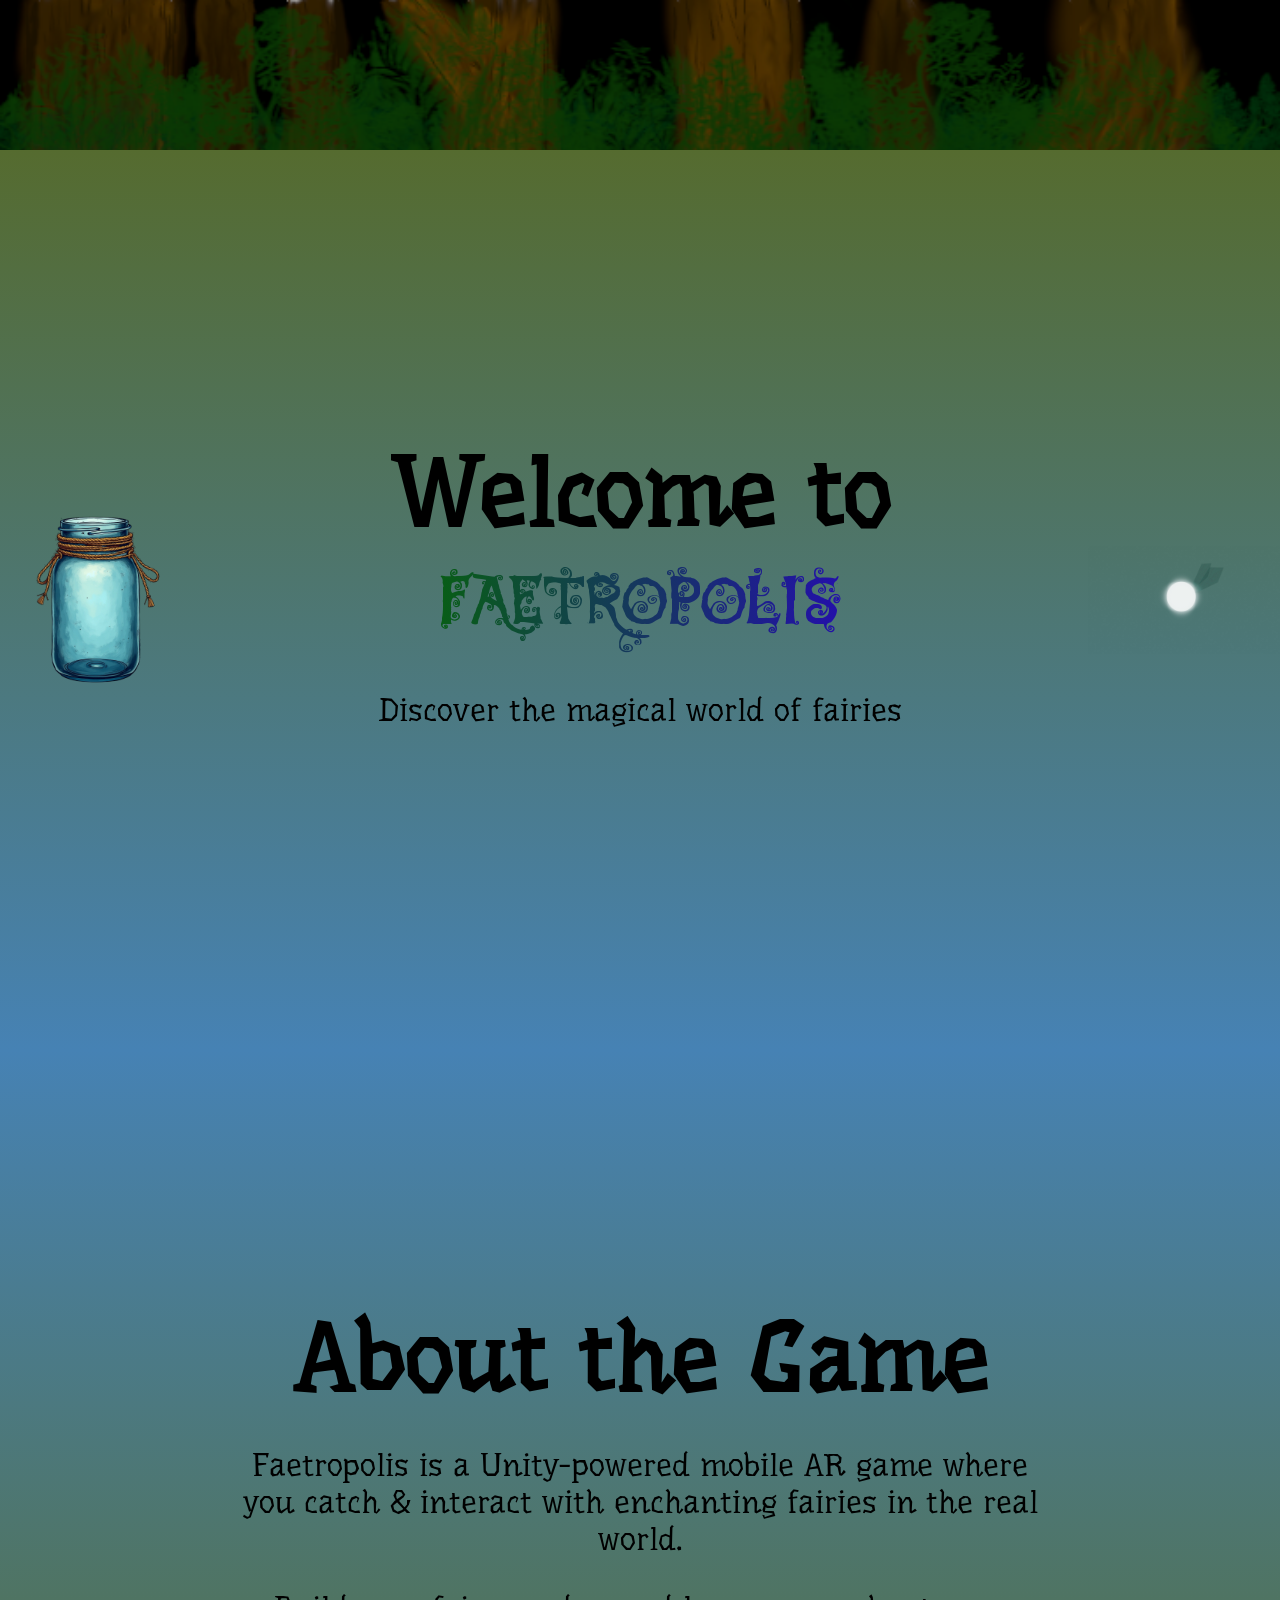
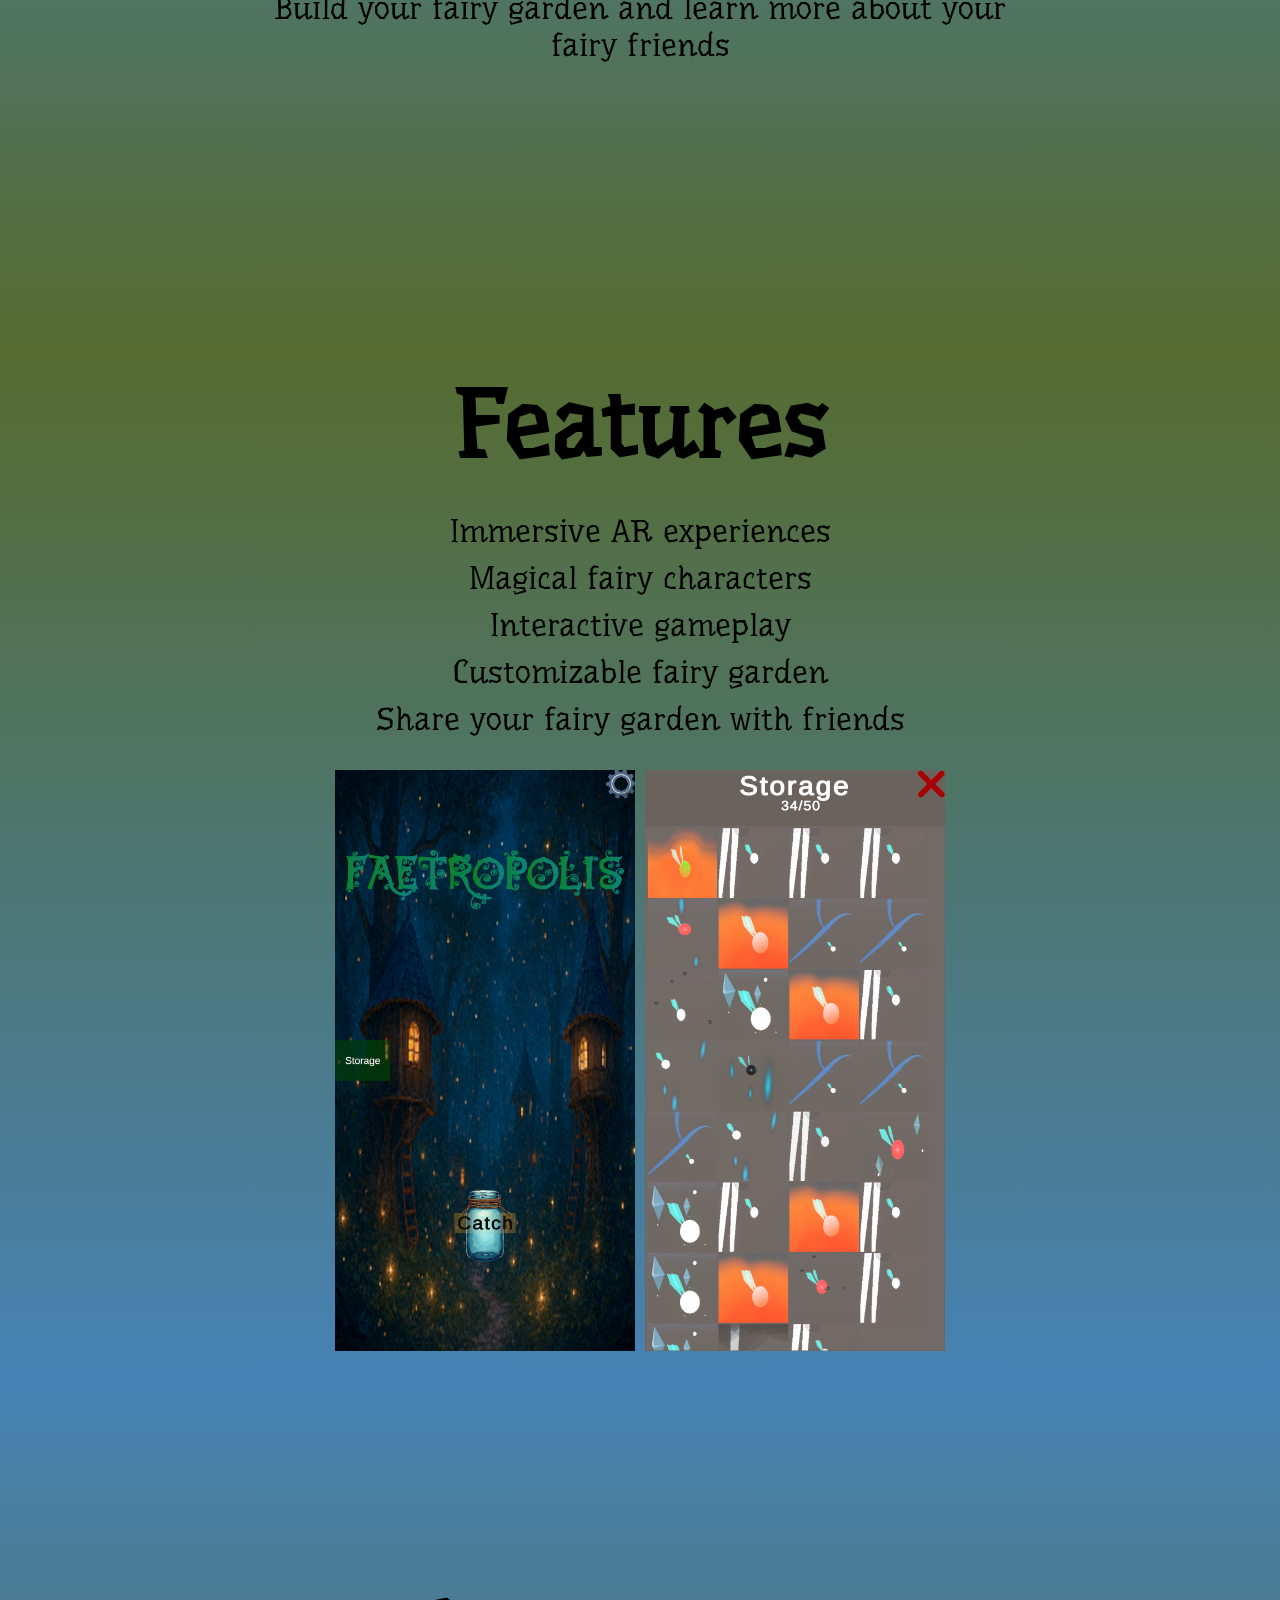
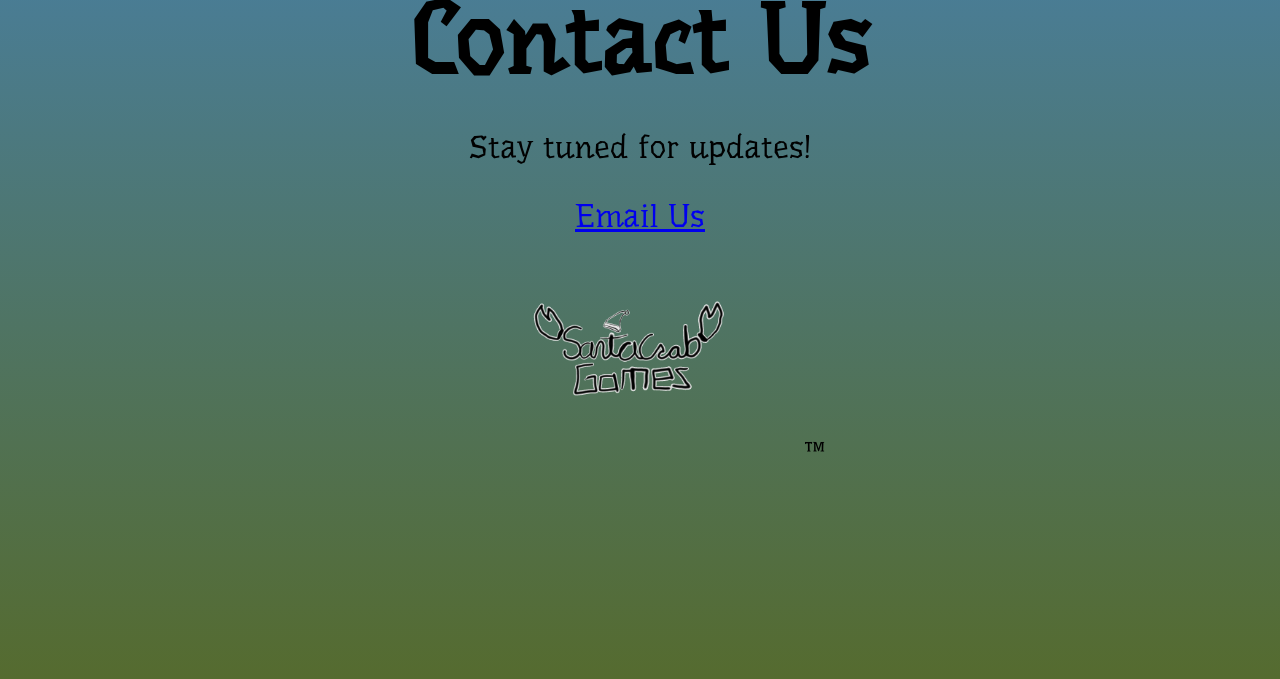
==== commit b9ad412b: "new banner" ====
--- a/index.html
+++ b/index.html
@@ -14,7 +14,7 @@
 <link href="https://fonts.googleapis.com/css2?family=Rubik+Distressed&display=swap" rel="stylesheet">
 </head>
 <body>
-    
+    <div class="banner"></div>
     <section class="parallax-section" id="hero">
         <img src="resources//FairyJar.png" alt="Faetropolis Jar" width="15%" id="faetropolisjar">
             <img src="resources/commonfairyrender.png" alt="fairy" width="15%" id="fairyrender">
--- a/style.css
+++ b/style.css
@@ -1,19 +1,18 @@
 body {
     margin: 0;
-    font-family: "Rubik Distressed";
+    font-family: "Underdog";
     color: Black;
+    font-size: 2em;
 }
 
 .banner {
-    background-image: url("resources/bannerbg.png");
+    background-image: url("resources/banner.png");
     background-color: #556B2F;
     background-size: cover;
     background-repeat: no-repeat;
     color: transparent;
     text-align: center;
-    padding: 20px;
-    font-size: 4em;
-    font-weight: bold;
+    height: 150px;
     position: sticky;
     top: 0;
     z-index: 10;
@@ -29,7 +28,9 @@
     background: linear-gradient(to right, #046900, #2704c0);
     background-clip: text;
     -webkit-background-clip: text;
-    font-family:"Underdog", Papyrus;
+    font-family:"FairyFont", Papyrus;
+    font-weight: lighter;
+    
 }
 .parallax-section {
     position: relative;
@@ -77,6 +78,8 @@
 }
 h1, h2 {
     margin: 0 0 20px 0;
+    font-family: "Underdog";
+    font-size: 3em;
 }
 
 ul {
@@ -86,4 +89,9 @@
 
 li {
     margin: 10px 0;
+}
+
+@font-face {
+    font-family: FairyFont;
+    src: url(resources/Dearest\ Dorothy.ttf);
 }
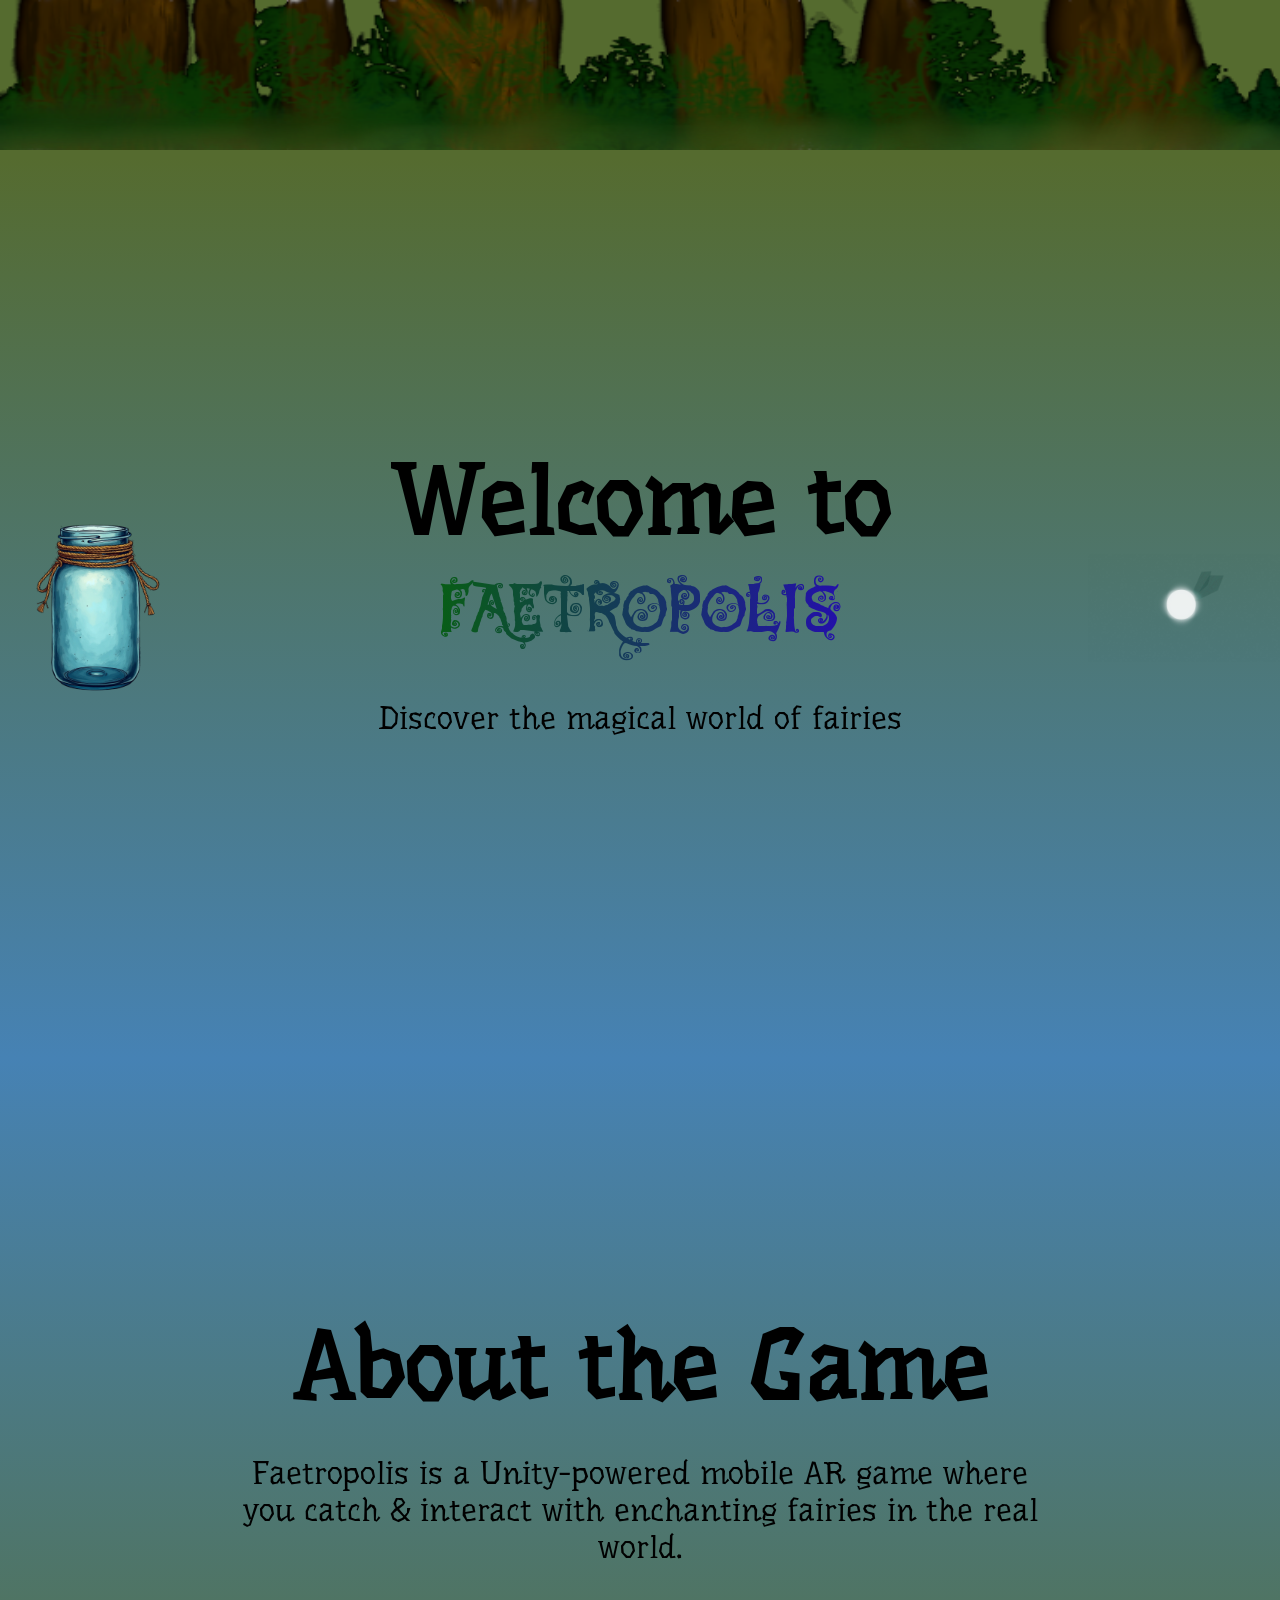
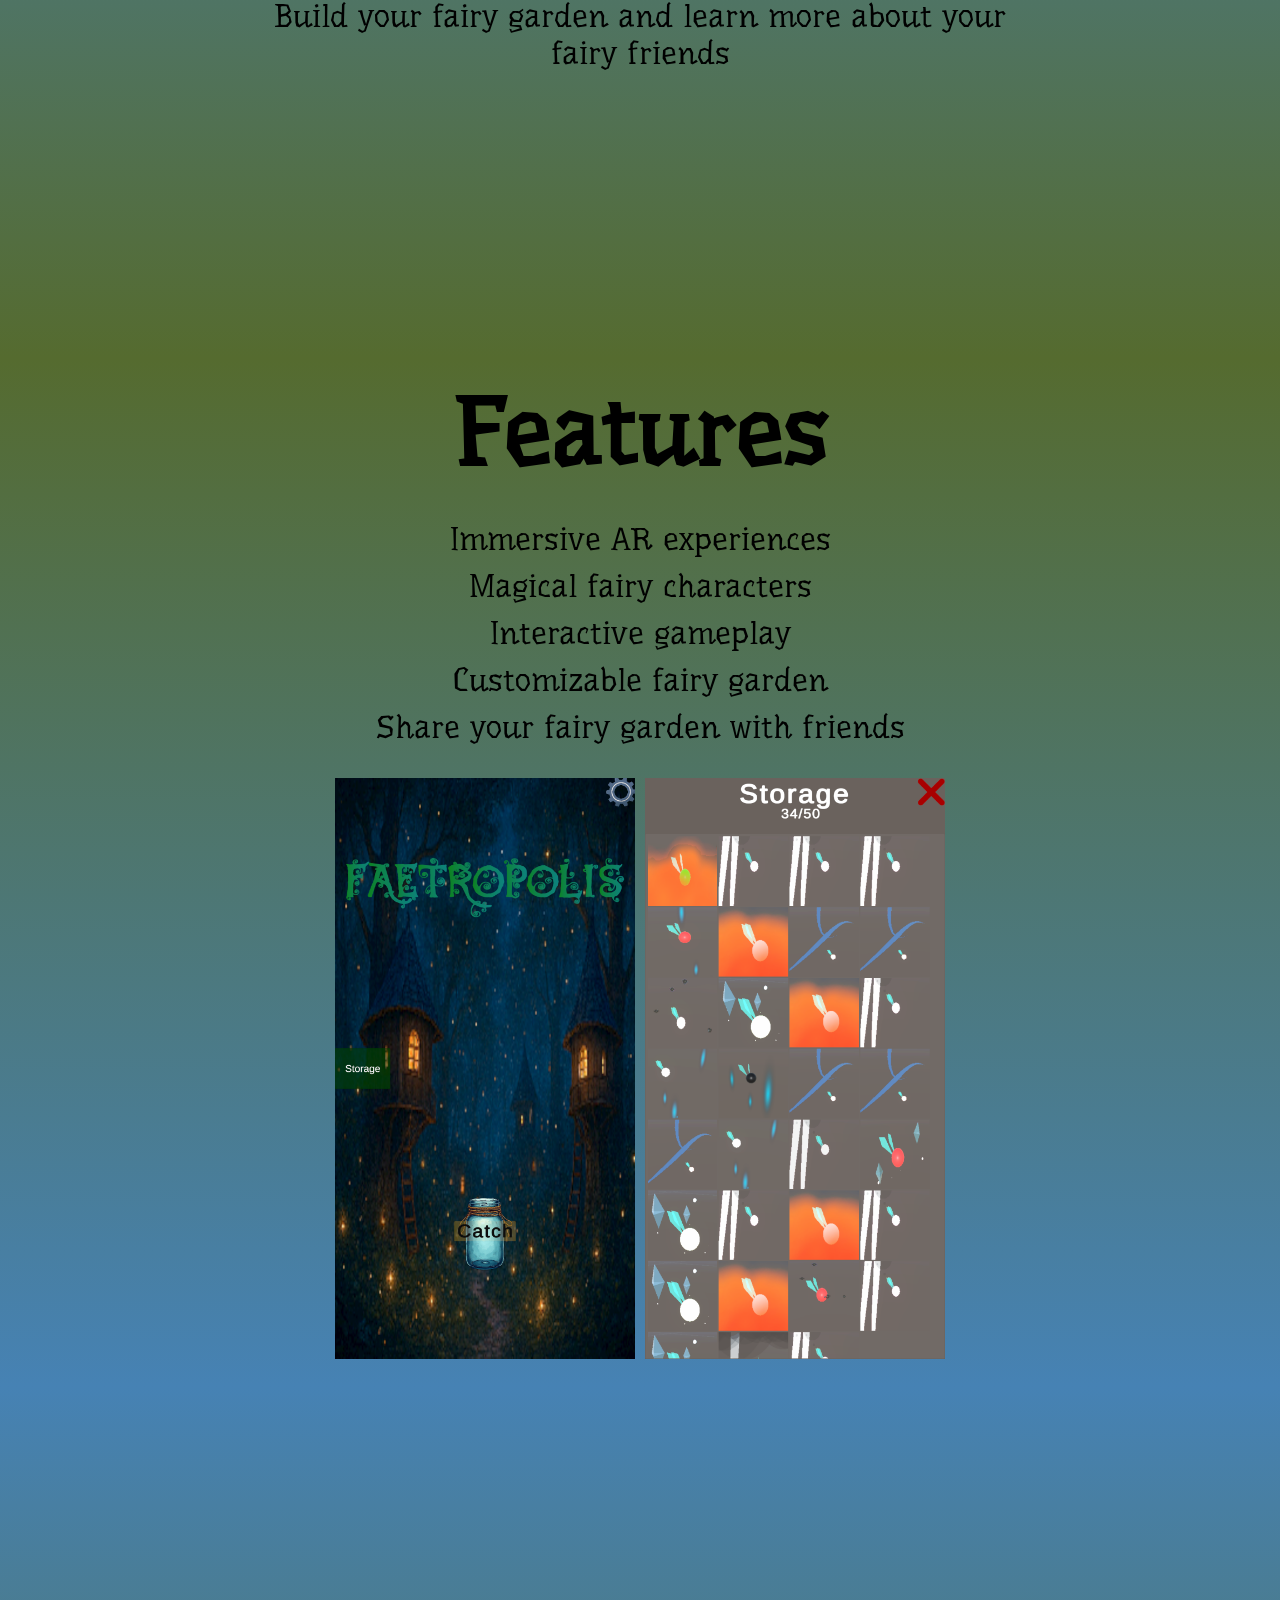
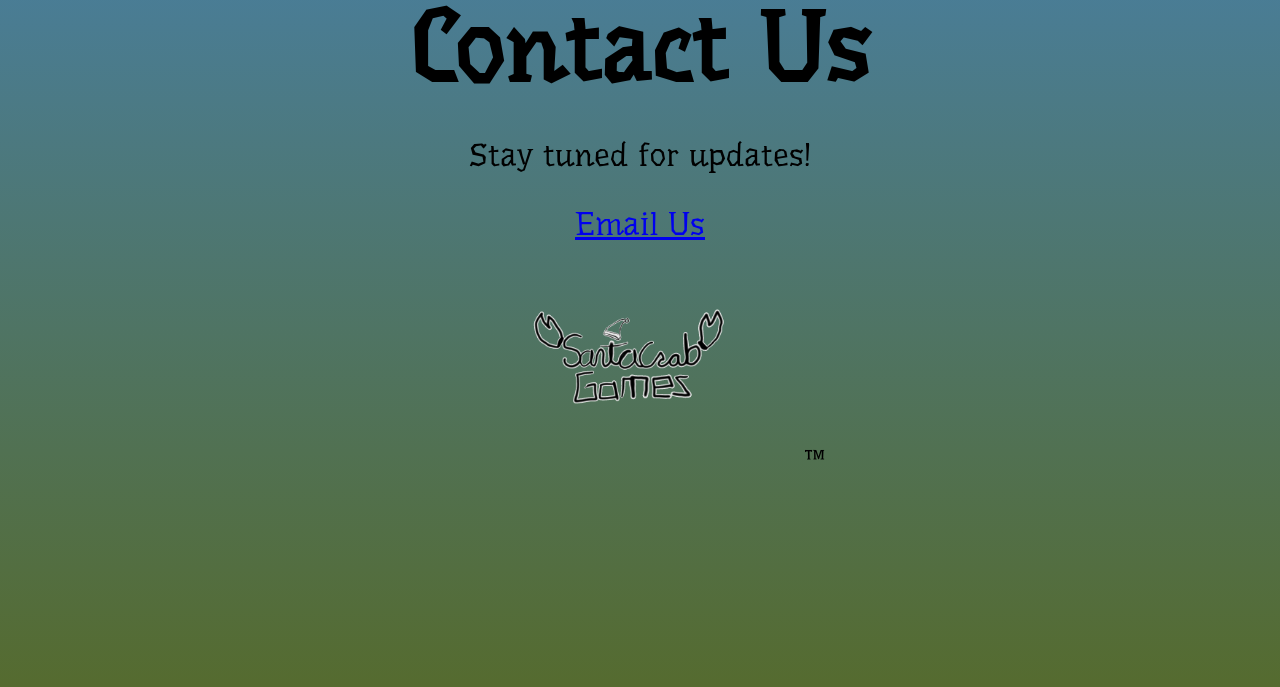
==== commit af4efe4a: "pretty banner" ====
--- a/index.html
+++ b/index.html
@@ -14,7 +14,8 @@
 <link href="https://fonts.googleapis.com/css2?family=Rubik+Distressed&display=swap" rel="stylesheet">
 </head>
 <body>
-    <div class="banner"></div>
+    <img src="resources/banner.png" alt="Faetropolis Banner" width="100%" height="150px" class="banner">
+
     <section class="parallax-section" id="hero">
         <img src="resources//FairyJar.png" alt="Faetropolis Jar" width="15%" id="faetropolisjar">
             <img src="resources/commonfairyrender.png" alt="fairy" width="15%" id="fairyrender">
--- a/style.css
+++ b/style.css
@@ -3,11 +3,11 @@
     font-family: "Underdog";
     color: Black;
     font-size: 2em;
+    background-color: #556B2F;
 }
 
 .banner {
-    background-image: url("resources/banner.png");
-    background-color: #556B2F;
+    background-color: transparent;
     background-size: cover;
     background-repeat: no-repeat;
     color: transparent;
